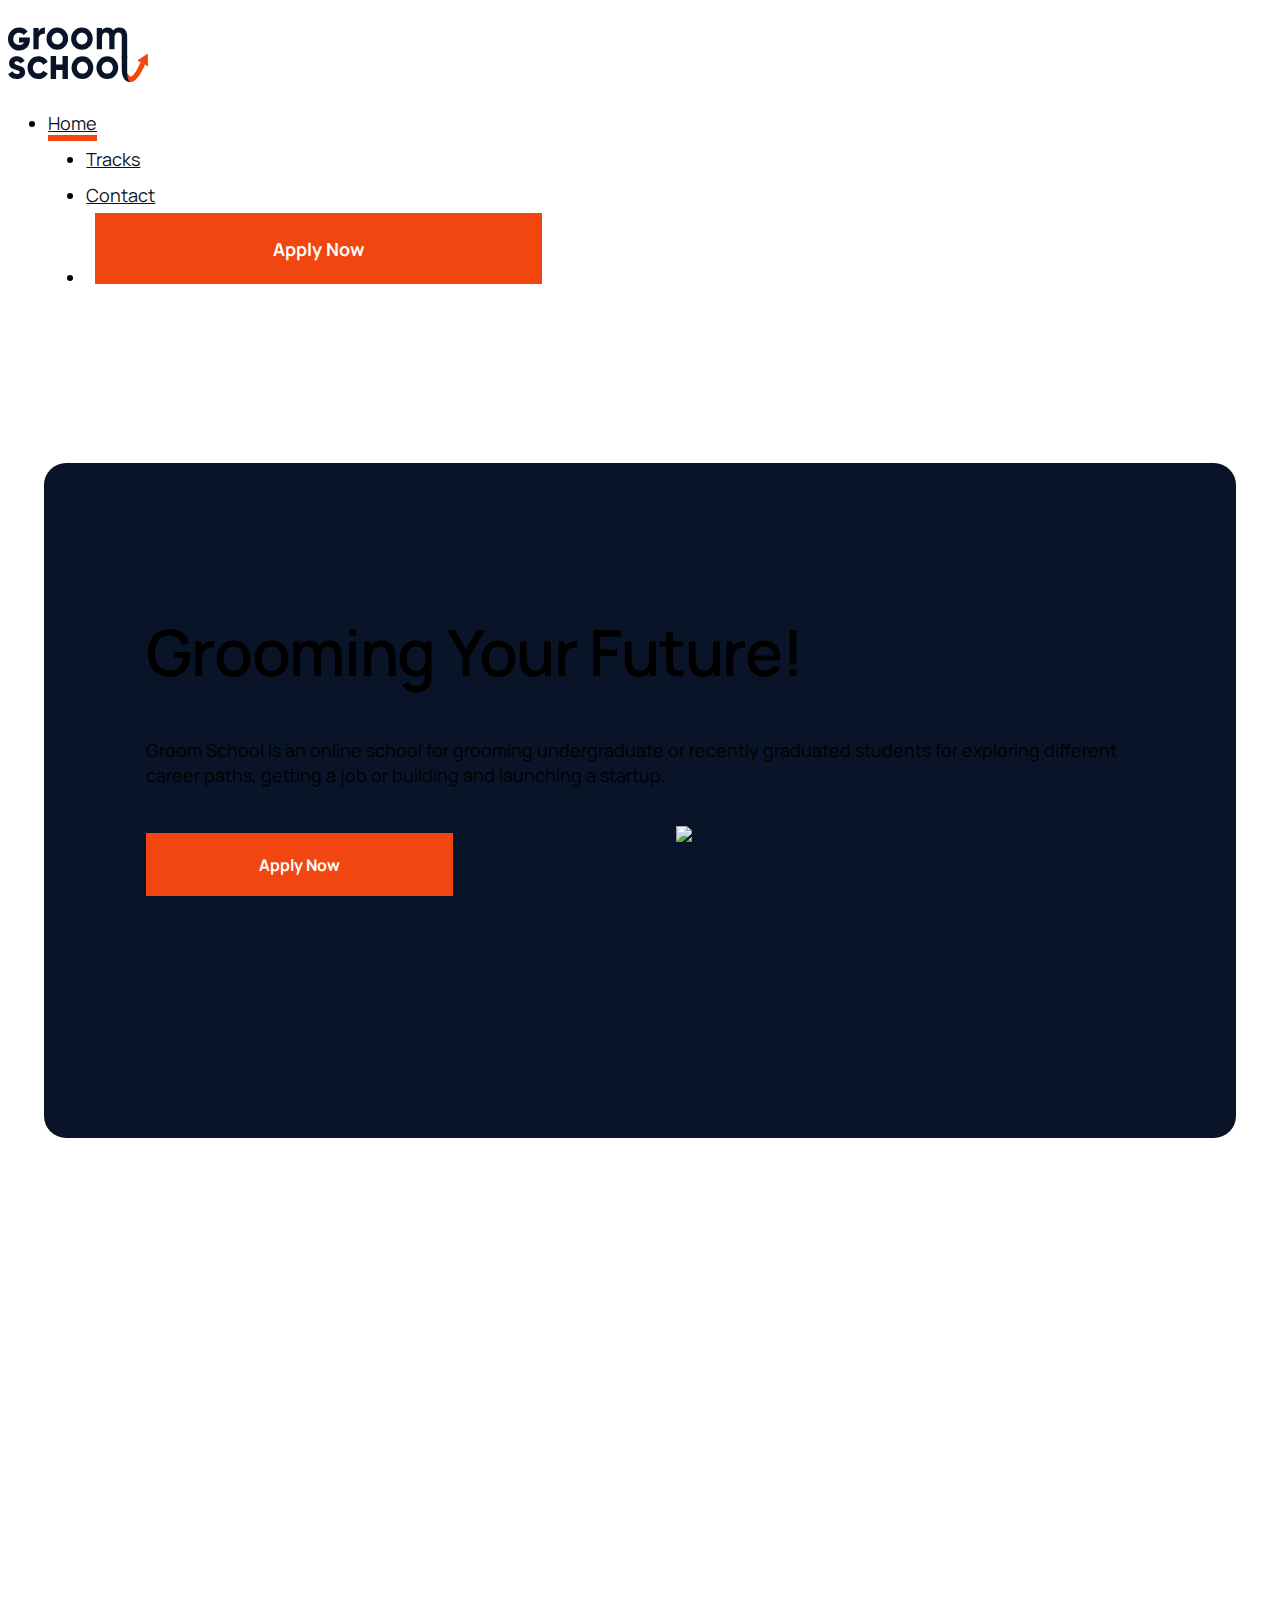
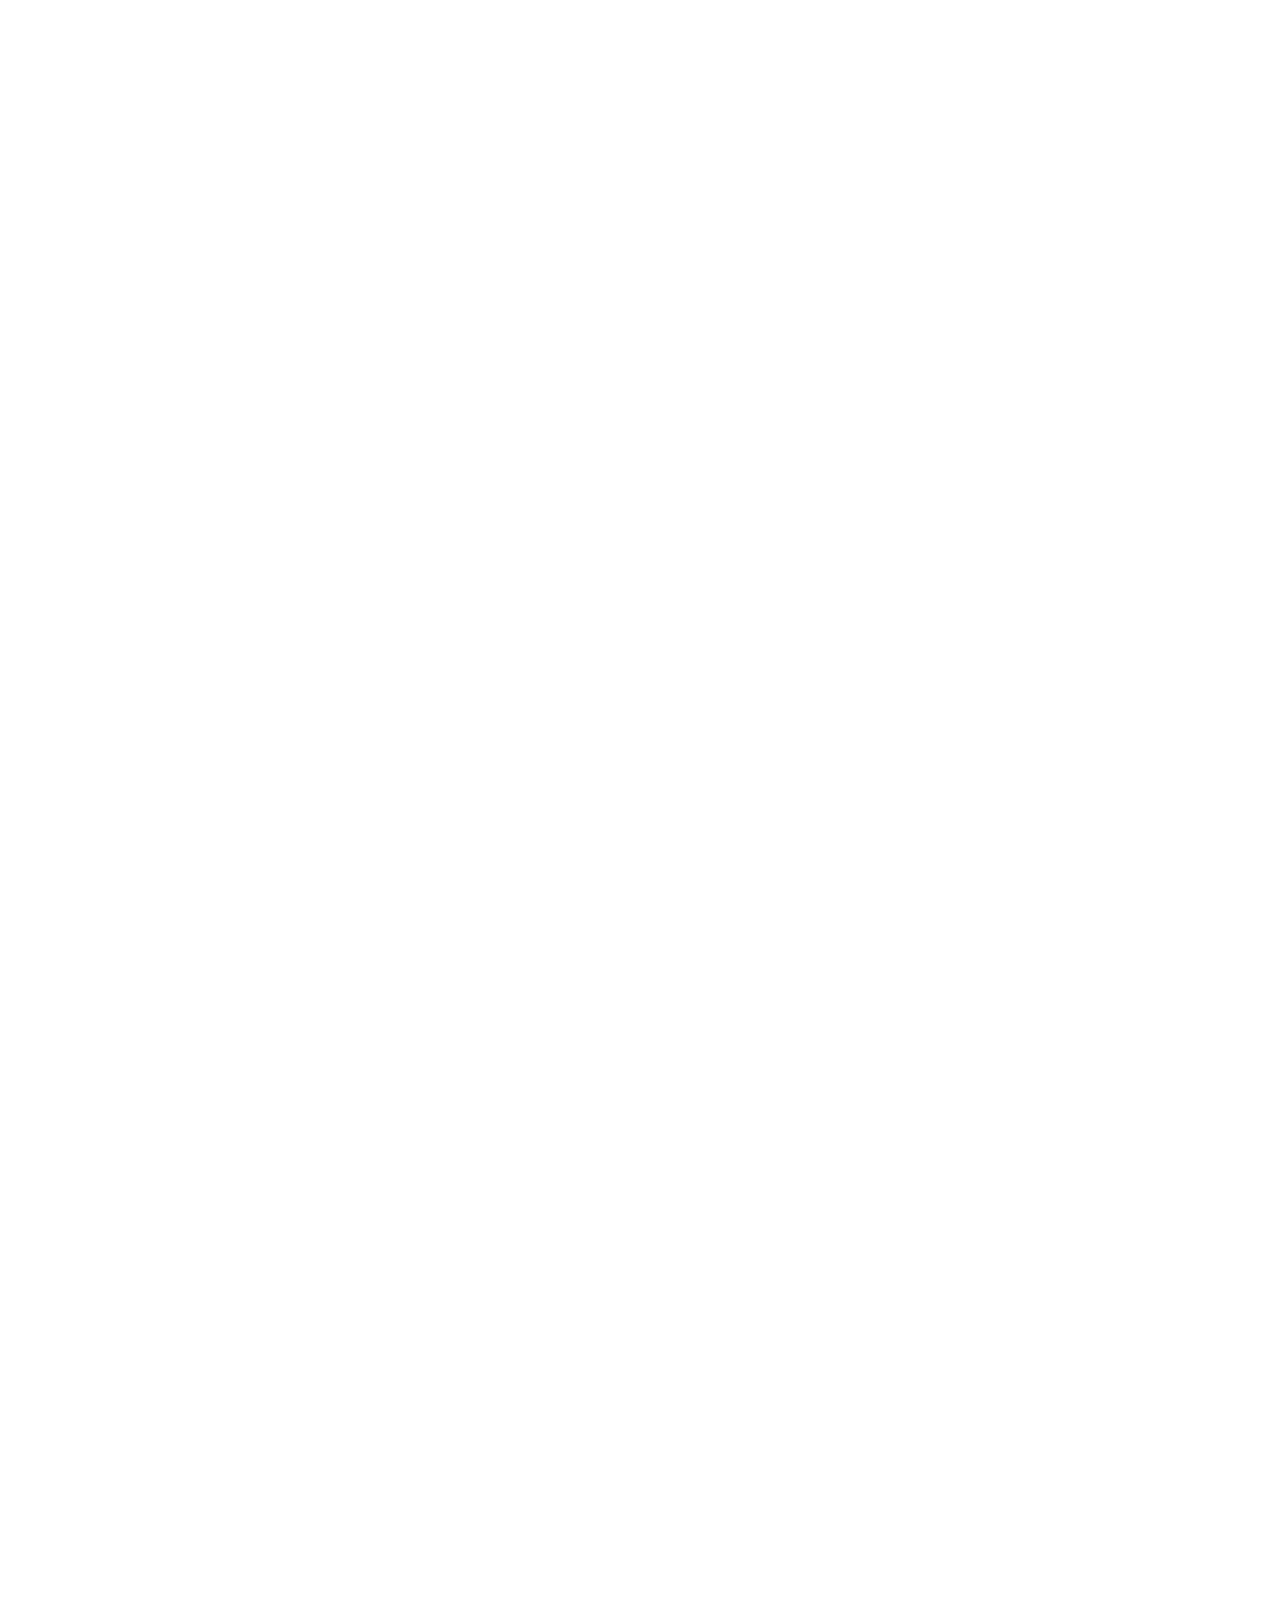
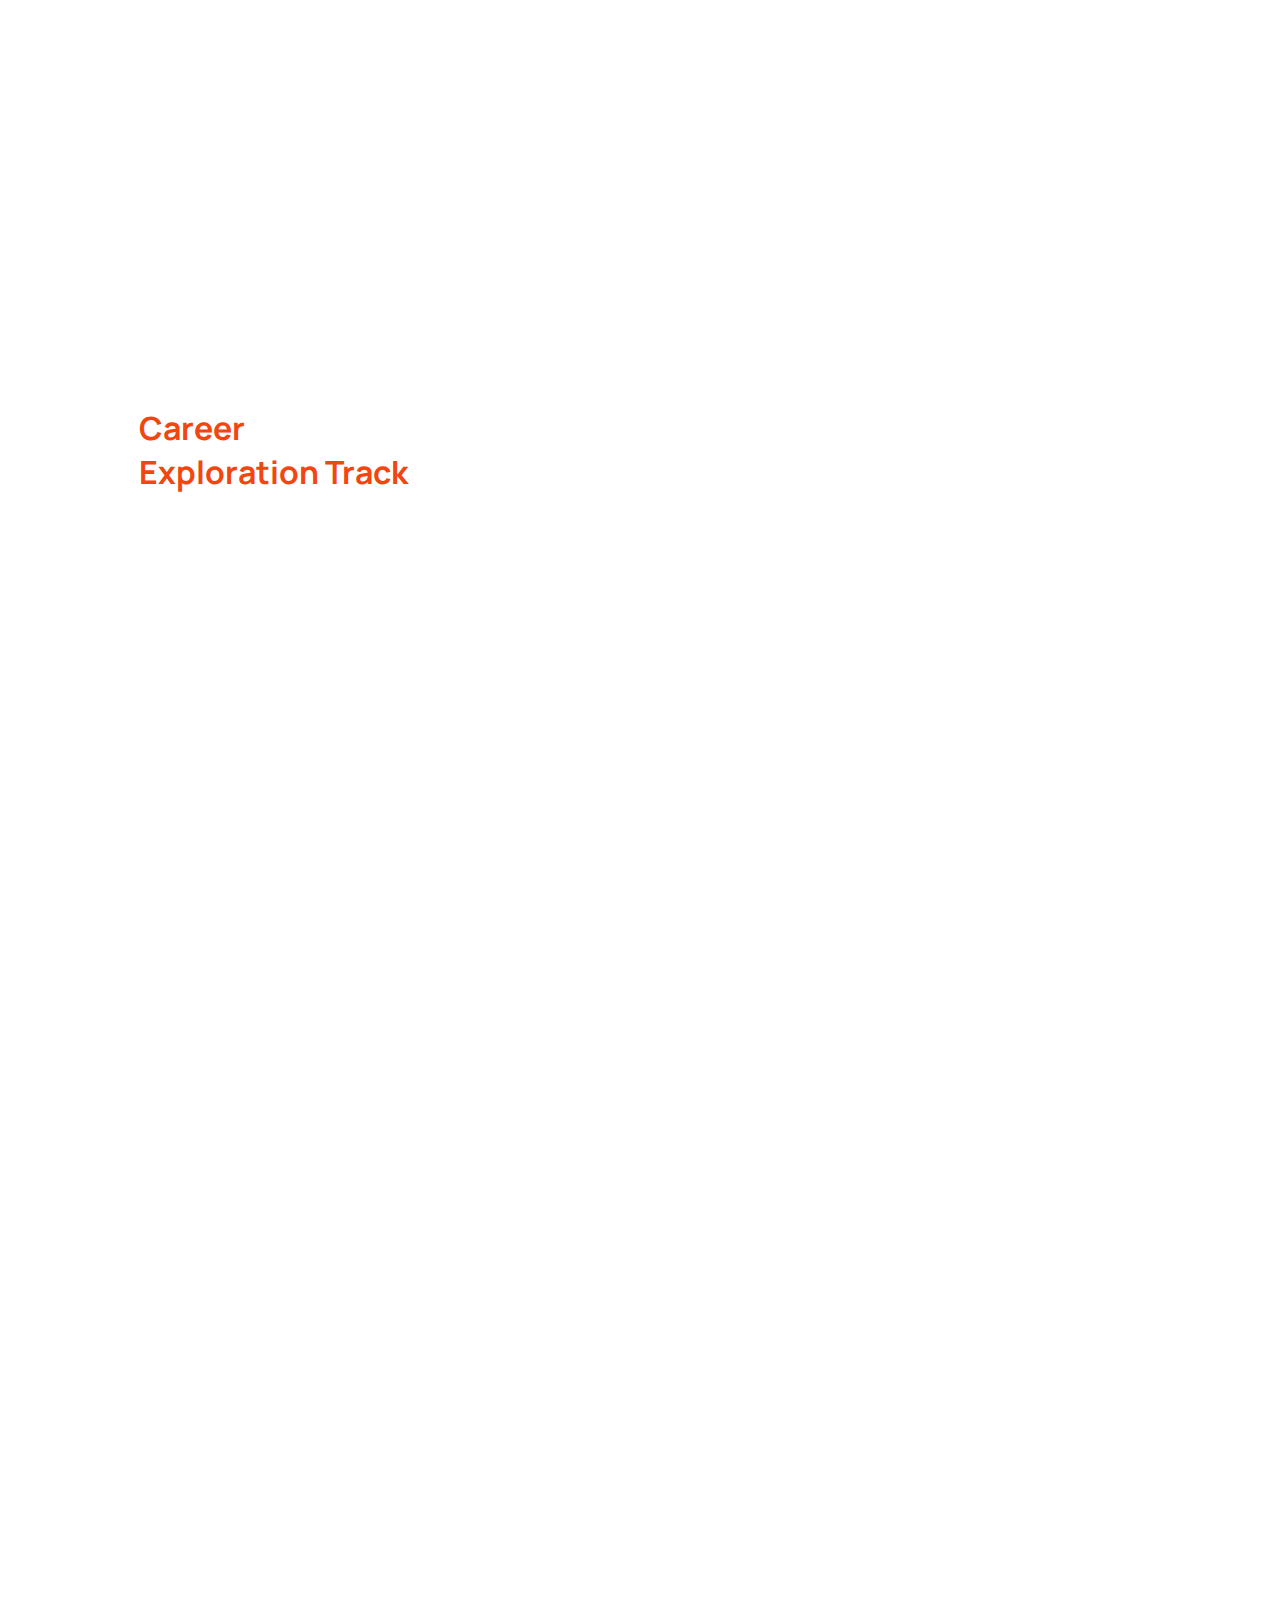
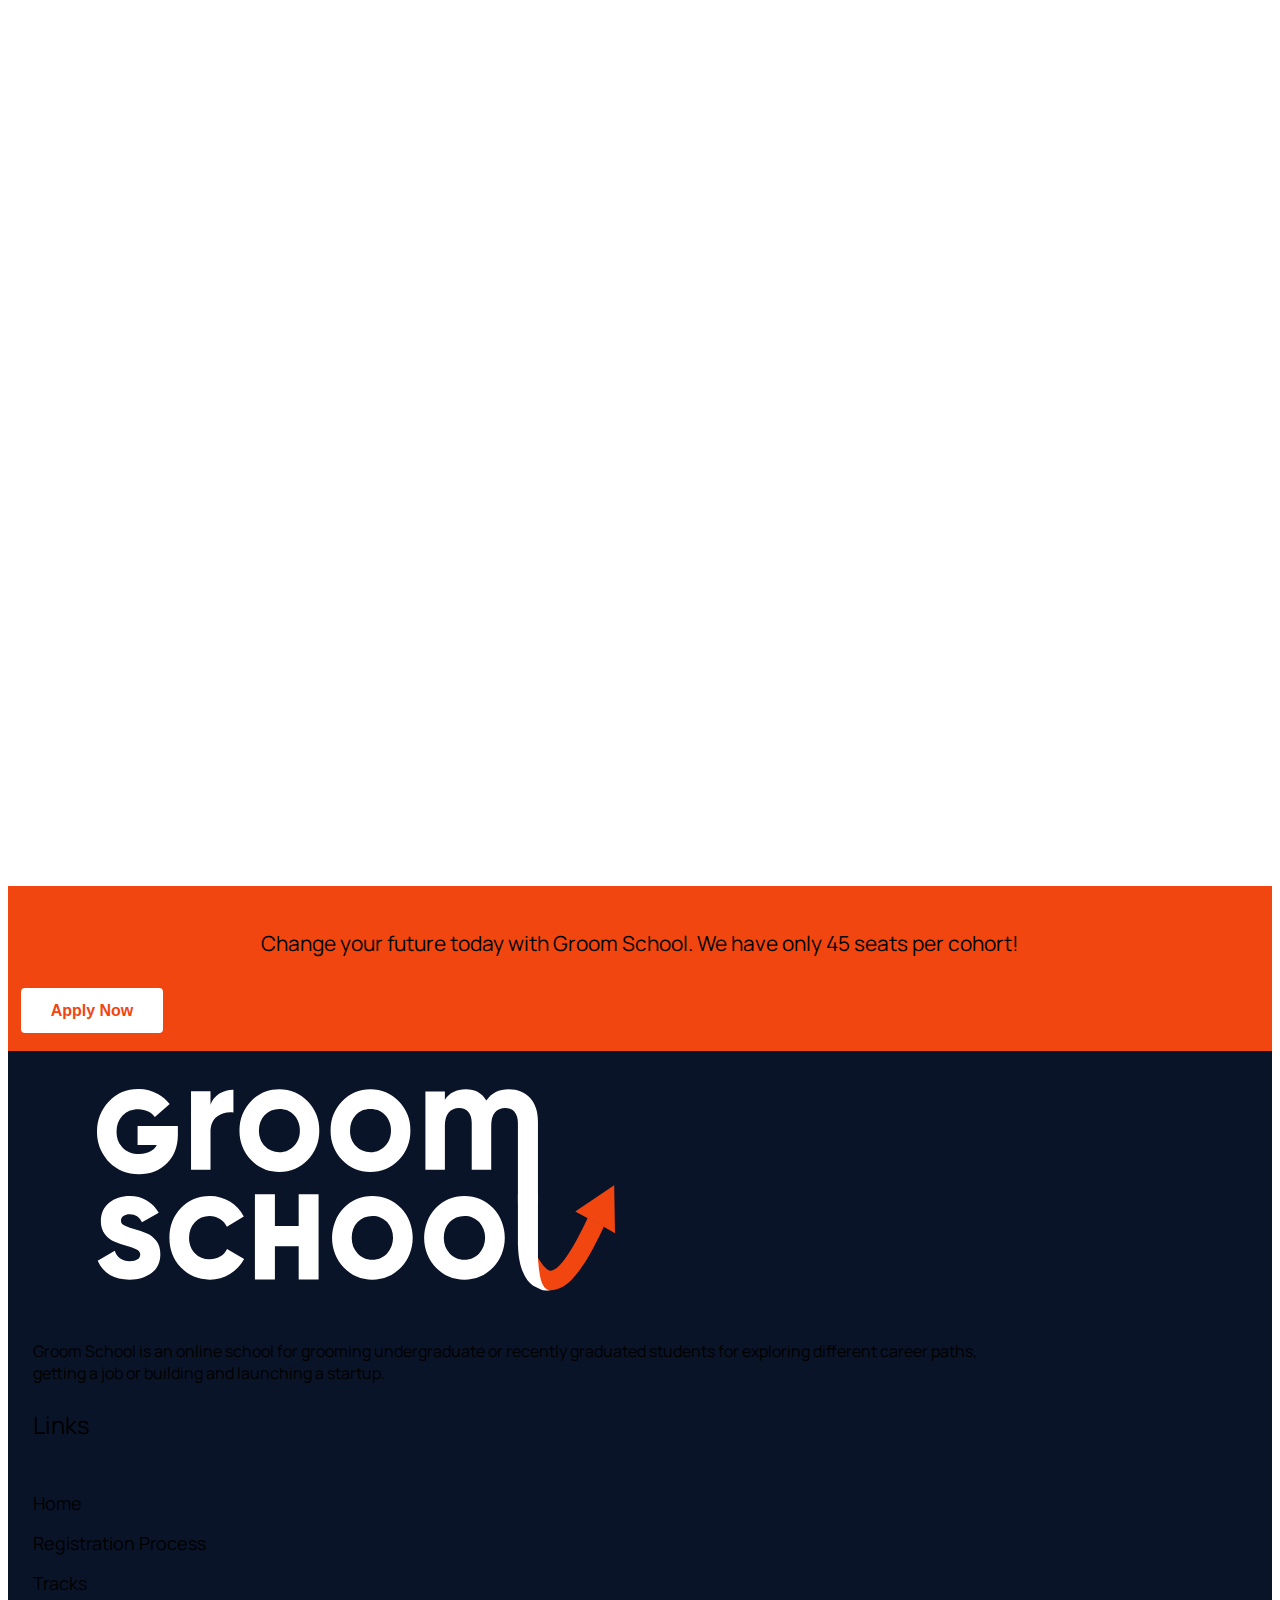
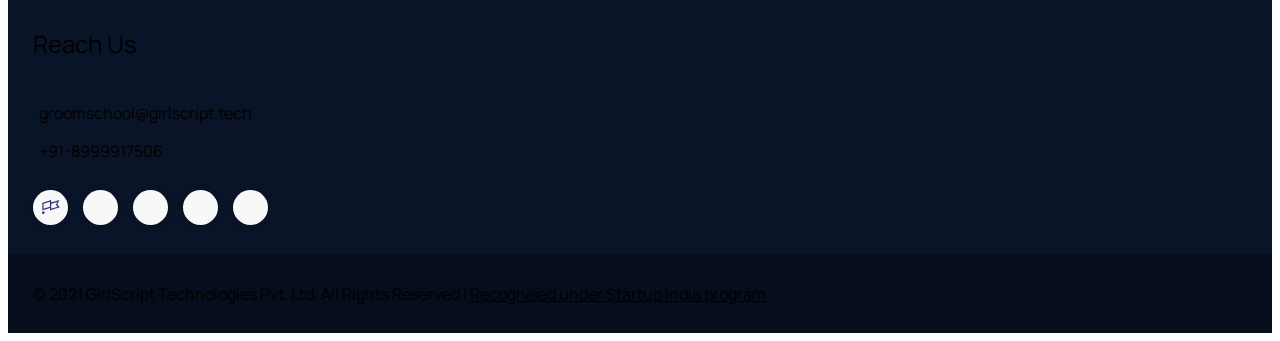
==== index.html @ 2e7bd01a "Added Thumbnail for landing page" ====
<!DOCTYPE html>
<html lang="en">
<head>
  <!-- Global site tag (gtag.js) - Google Analytics -->
<script async src="https://www.googletagmanager.com/gtag/js?id=G-9W0QG44FJK"></script>
<script>
  window.dataLayer = window.dataLayer || [];
  function gtag(){dataLayer.push(arguments);}
  gtag('js', new Date());

  gtag('config', 'G-9W0QG44FJK');
</script>
    <meta charset="UTF-8">
    <meta name="viewport" content="width=device-width, initial-scale=1.0">
    <title>Groom School | Homepage</title>
    <meta name="title" content="Groom School">
    <meta name="description" content="Online school for grooming undergraduate or recently graduated students for exploring different career paths, getting a job or building and launching a startup">
    <meta name="keywords" content="Groom School, Career Development,Career Guide,Start Up">
    <meta name="robots" content="index, follow">
    <meta http-equiv="Content-Type" content="text/html; charset=utf-8">
    <link rel="apple-touch-icon" sizes="57x57"    href="assets/favicons/apple-icon-57x57.png">
<link rel="apple-touch-icon" sizes="60x60"        href="assets/favicons/apple-icon-60x60.png">
<link rel="apple-touch-icon" sizes="72x72"        href="assets/favicons/apple-icon-72x72.png">
<link rel="apple-touch-icon" sizes="76x76"        href="assets/favicons/apple-icon-76x76.png">
<link rel="apple-touch-icon" sizes="114x114"      href="assets/favicons/apple-icon-114x114.png">
<link rel="apple-touch-icon" sizes="120x120"      href="assets/favicons/apple-icon-120x120.png">
<link rel="apple-touch-icon" sizes="144x144"      href="assets/favicons/apple-icon-144x144.png">
<link rel="apple-touch-icon" sizes="152x152"      href="assets/favicons/apple-icon-152x152.png">
<link rel="apple-touch-icon" sizes="180x180"      href="assets/favicons/apple-icon-180x180.png">
<link rel="icon" type="image/png" sizes="192x192" href="assets/favicons/android-icon-192x192.png">
<link rel="icon" type="image/png" sizes="32x32"   href="assets/favicons/favicon-32x32.png">
<link rel="icon" type="image/png" sizes="96x96"   href="assets/favicons/favicon-96x96.png">
<link rel="icon" type="image/png" sizes="16x16"   href="assets/favicons/favicon-16x16.png">

<meta property="og:image" content="assets/favicons/android-icon-192x192.png">
<meta property="og:image:type" content="image/jpeg">
<meta property="og:image:width" content="192">
<meta property="og:image:height" content="192">

    <meta name="language" content="English">
    <meta name="revisit-after" content="6 days">
    <meta name="author" content="Girlscript Technologies Pvt Ltd">
    <link href="https://cdn.jsdelivr.net/npm/bootstrap@5.0.1/dist/css/bootstrap.min.css" rel="stylesheet" integrity="sha384-+0n0xVW2eSR5OomGNYDnhzAbDsOXxcvSN1TPprVMTNDbiYZCxYbOOl7+AMvyTG2x" crossorigin="anonymous">
    <link rel='stylesheet' href='https://cdnjs.cloudflare.com/ajax/libs/font-awesome/5.15.3/css/all.min.css' integrity='sha512-iBBXm8fW90+nuLcSKlbmrPcLa0OT92xO1BIsZ+ywDWZCvqsWgccV3gFoRBv0z+8dLJgyAHIhR35VZc2oM/gI1w==' crossorigin='anonymous'/> 
    <link rel="stylesheet" href="https://cdnjs.cloudflare.com/ajax/libs/animate.css/4.1.1/animate.min.css">
    <link rel="stylesheet" href="css/styles.css">
    <link rel="stylesheet" href="css/responsive.css">
    <meta name="theme-color" content="#F24611" />
    <script src="js/wow.min.js"></script>
    <script>
    new WOW().init();
    </script>

</head>
<body>
    <header>
        <nav class="navbar fixed-top navbar-expand-lg navbar-light  navbar__custom" id="navbar__section" >
            <div class="container">
              <a class="navbar-brand" href="#">
                  <img src="assets/img/logo.svg" class="img-responsive groom_school--logo">
                </a>
              <button   id="toggle_button" class="navbar-toggler sm-only" type="button" data-bs-toggle="collapse" data-bs-target="#navbarNav" aria-controls="navbarNav" aria-expanded="false" aria-label="Toggle navigation">
                <span class="navbar-toggler-icon"></span>
              </button>
           
              <div class="collapse navbar-collapse flex-row-reverse " id="navbarNav">
                <ul class="navbar-nav ">
                  <li class="nav-item">
                    <a class="nav-link active" aria-current="page" id="home_menu_item"   onclick="menuItemClicked()" href="#">Home</a>
                  </li>
                  <li class="nav-item">
                    <a class="nav-link" href="#tracks" id="track_menu_item" onclick="menuItemClicked()">Tracks</a>
                  </li>
                  <li class="nav-item">
                    <a class="nav-link" href="#contact" id="contact_menu_item"  onclick="menuItemClicked()">Contact</a>
                  </li>

                  <li class="nav-item">
                    <a class="typeform-share button banner--button menu_button" href="https://form.typeform.com/to/cu7FIlpq?typeform-medium=embed-snippet" data-mode="popup" data-size="100" target="_blank">
                      Apply Now
                     </a>
                  </li>
                 
                </ul>
              </div>
            
            </div>
          </nav>
    </header>
    <main>
        <section id="home">
            <div class="container banner_rd">
              <img src="assets/img/bg_banner.jpg" class="sm-only bg_image_banner">
                 <div class="banner">
                      <div class="row">
                          <div class="col-md-6  col-sm-12 sm-nopadding sm-nomargin">
                              <div class="banner_content ">
                                <h1 class="text-white banner--heading"> Grooming Your Future!</h1>
                                <p class="text-white banner--description">Groom School is an online school for grooming undergraduate or recently graduated students for exploring different career paths, getting a job or building and launching a startup.</p> 
                                <a class="typeform-share button banner--button" href="https://form.typeform.com/to/cu7FIlpq?typeform-medium=embed-snippet" data-mode="popup" data-size="100" target="_blank">
                                Apply Now
                               </a>

                            </div>
                           
                          </div>
                          <div class="col col-xs-12 col-sm-12">
                              <img src="assets/img/youung_woman.svg" class="img-responsive girl_banner md-only">
                          </div>
                      </div>
                 </div>
            </div>
        </section>


        <section id="upcoming-events">
          <div class="container">
            <div class="row pb-5">
              <div class="col-md-12 col-sm-12 col-xs-12  mt-5  wow animate__fadeInUp"  data-wow-duration="1s">
                      <div class="card event-card">
                        <div class="card-body event-card--body">
                          <div class="row">
                            <div class="col-md-2 col-xs-12 col-sm-12">
                              <img style="float:left" src="https://image.freepik.com/free-vector/drop-audio-clubhouse-audio-chat-hands-with-phones_399089-379.jpg" class="img-responsive club_house_image" >
                            </div>
                            <div class="col-md-6 col-xs-12 col-sm-12">
                              <div class="event-content">
                                <p class="event-heading"> AMA Session for Student Entrepreneurs </p>
                                <p class="text-left event-description">We are hosting a FREE Ask Me Anything session on @Clubhouse for all budding student entrepreneurs.</p>
  
                              </div>
                            </div>
                            <div class="col-md-4 col-xs-12 col-sm-12 text-center">
                              <div class="event-button-group "> 
                                <a href="https://forms.gle/4Y5mbqosjTpbmBbT8" target="_blank" rel="noopener noreferrer">
                                <button class="event-join--button button banner--button"> Join Us </button> </a> 
                                <p class="event-time"> 15th June 2021 | 6 PM IST | Clubhouse</p>
                              </div>
                             
                            </div>
                          </div>
                      
                        </div>
                      </div>
              </div>
          </div>
          </div>
        </section>

        <section id="process">
            <div class="container">
                <div class="row pb-5">
                    <div class="col-md-12 col-sm-12 col-xs-12 text-center mt-5  wow animate__fadeInUp"  data-wow-duration="1s">
                             <h2 class="section--heading"> 3 Step Process to <br> Get Started </h2>
                    </div>
                </div>
                  <div class="row process_section wow animate__fadeInUp" data-wow-duration="1s">
                      <div class="col-md-4 col-sm-12 card__row">
                        <img src="assets/img/arrow_1.svg" class="img-responsive arrow1 md-only">
                       <div class="process_card text-center">
                           <div class="process_card--icon"> 
                                <img src="assets/img/registration_form.svg" class="img-responsive">
                           </div>
                           <div class="process_card--content ">
                               
                                  <h3 class="process_card--content__heading "> Registration Form </h3>
                               
                                <div class="process_card--content__description">
                                     <p class="text-center"> Fill in simple registration form with your educational details  and win a chance to secure scholarships </p>
                                </div>
                          </div>

                        </div>
                       
                       </div>
                    
                       <div class="col-md-4 col-sm-12 card__row">
                        <img src="assets/img/arrow_2.svg" class="img-responsive arrow2 md-only">
                        <div class="process_card text-center">
                            <div class="process_card--icon">
                              <img src="assets/img/choose_track.svg" class="img-responsive">
                            </div>
                            <div class="process_card--content ">
                             
                                 <h3 class="process_card--content__heading ">Choose Track </h3>
                                 <div class="process_card--content__description">
                                      <p class="text-center"> Choose a track from 4 different   tracks according to  your future goal  and eligibility </p>
                                 </div>
                           </div>
 
                         </div>
                        </div>
                        <div class="col-md-4 col-sm-12 card__row">
                          <div class="process_card text-center">
                              <div class="process_card--icon">
                                <img src="assets/img/skill_test.svg" class="img-responsive">
                              </div>
                              <div class="process_card--content ">
                                    <h3  class="process_card--content__heading "> Skill Test </h3>
                                   <div class="process_card--content__description">
                                        <p class="text-center"> Set of tasks and test that needs to be submitted under 24 hours to secure your admission at Groom School </p>
                                   </div>
                             </div>
   
                           </div>
                          </div>
    
                  </div>
            </div>
           
        </section>


        <section id="tracks">
            <div class="container">
                <div class="row ">
                    <div class="col-md-12 col-sm-12 col-xs-12 text-center mt-5 wow animate__fadeInUp" data-wow-duration="1s">
                             <h2 class="section--heading"> Tracks </h2>
                    </div>

                    <div class="row md-only">
                      <div class="col-md-12 col-sm-12 col-xs-12 track_section wow animate__fadeInUp" data-wow-duration="1s">
                        <ul class="track_nav">
                          <li id="career_exploration_item" class="track-item active"  onclick="changeTrack('career_exploration')">Career Exploration</li>
                          <li id="career_development_item" class="track-item"  onclick="changeTrack('career_development')">Career Development</li>
                          <li id="build_track_item" class="track-item"  onclick="changeTrack('build_track')">Builder Track</li>
                          <li id="launch_track_item" class="track-item"  onclick="changeTrack('launch_track')">Launch Track</li>
                       </ul>
                      </div>
                    </div>

                    <div class="row">
                      <div class="track_container">

                        <div id="career_exploration" class="track_tab ">
                          <h1 class="accordion__heading">Career <br> Exploration Track</h1> 
                           <div class="row ">
                
                             <div class="col-md-7 col-sm-12 order-2">
                              <div class="accordion_section wow animate__fadeIn " data-wow-duration="1s">
                              
                                <div class="accordion accordion-flush" id="accordionFlushExample">

                                  <div class="accordion-item">
                                    <h2 class="accordion-header" id="flush-headingTwo">
                                      <button class="accordion-button button_accordion collapsed" type="button" data-bs-toggle="collapse" data-bs-target="#ce-q1" aria-expanded="false" aria-controls="question1">
                                        <i class="fas fa-caret-right faq-caret"></i>  <span class="question_text">    Who is eligible to apply ? </span>
                                      </button>
                                    </h2>
                                    <div id="ce-q1" class="accordion-collapse collapse" aria-labelledby="flush-headingTwo" data-bs-parent="#accordionFlushExample">
                                      <div class="accordion-body">  <span class="answer_text"> First and second year undergraduate students who are looking to explore different careers and are indecisive about where to proceed further are ideal candidates for this track. </span> </div>
                                    </div>
                                  </div>

                                  <div class="accordion-item">
                                    <h2 class="accordion-header" id="flush-headingTwo">
                                      <button class="accordion-button button_accordion collapsed" type="button" data-bs-toggle="collapse" data-bs-target="#ce-q2" aria-expanded="false" aria-controls="question2">
                                        <i class="fas fa-caret-right faq-caret"></i>  <span class="question_text">  What is the end goal to participate ? </span>
                                      </button>
                                    </h2>
                                    <div id="ce-q2" class="accordion-collapse collapse" aria-labelledby="flush-headingTwo" data-bs-parent="#accordionFlushExample">
                                      <div class="accordion-body">  <span class="answer_text"> At the end of the program, you will learn all basic tech and non-technical skills required to proceed in your career. You would easily be able to land into an internship and volunteering roles in our community. <br> <br> Also, we will give you a skill-based certificate with complete analysis of your strengths and weaknesses which can be shown to any employer. </span> </div>
                                    </div>
                                  </div>

                                  <div class="accordion-item">
                                    <h2 class="accordion-header" id="flush-headingTwo">
                                      <button class="accordion-button button_accordion collapsed" type="button" data-bs-toggle="collapse" data-bs-target="#ce-q3" aria-expanded="false" aria-controls="flush-collapseTwo">
                                        <i class="fas fa-caret-right faq-caret"></i>  <span class="question_text">   What is the duration of the track ?</span>
                                      </button>
                                    </h2>
                                    <div id="ce-q3" class="accordion-collapse collapse" aria-labelledby="flush-headingTwo" data-bs-parent="#accordionFlushExample">
                                      <div class="accordion-body">  <span class="answer_text"> The duration of this track is 3 months. You can either choose from a morning or evening batch which will have a duration of 2 hours per day and upto 4 hours on weekends. </span> </div>
                                    </div>
                                  </div>


                                  <div class="accordion-item">
                                    <h2 class="accordion-header" id="flush-headingTwo">
                                      <button class="accordion-button button_accordion collapsed" type="button" data-bs-toggle="collapse" data-bs-target="#ce-q7" aria-expanded="false" aria-controls="flush-collapseTwo">
                                        <i class="fas fa-caret-right faq-caret"></i>  <span class="question_text">  What will I learn ?</span>
                                      </button>
                                    </h2>
                                    <div id="ce-q7" class="accordion-collapse collapse" aria-labelledby="flush-headingTwo" data-bs-parent="#accordionFlushExample">
                                      <div class="accordion-body accordion-body_pl-03">  <span class="answer_text"> 

                                        <div class="row what_will_i_learn--section">
                                          <div class="col-md-6 col-sm-12">
                                              <p><span class="fw-bold">Week 1-2:</span> Graphic Designing</p>
                                              <p><span class="fw-bold">Week 3-5:</span> Basics of Web Development  </p>
                                              <p><span class="fw-bold">Week 6:</span> Basics of Digital Marketing & SEO</p>
                                              <p><span class="fw-bold">Week 7-8:</span> Basics of Mobile Development</p>
                                            
                                          </div>
                                          <div class="col-md-6 col-sm-12">
                                            <p><span class="fw-bold">Week 9-11:</span> Python Basics</p>
                                            <p><span class="fw-bold">Week 12:</span> WordPress Development </p>
                                            <p><span class="fw-bold">Weekend: </span>English & Personality Development,
                                               Social Media & Profile Building,Guest Lectures & AMAs, Projects, Tasks & Evaluation
                                            </p>
                                         
                                          </div>
                                        </div>
                                      </span> </div>
                                    </div>
                                  </div>

                                  <div class="accordion-item">
                                    <h2 class="accordion-header" id="flush-headingTwo">
                                      <button class="accordion-button button_accordion collapsed" type="button" data-bs-toggle="collapse" data-bs-target="#ce-q4" aria-expanded="false" aria-controls="flush-collapseTwo">
                                        <i class="fas fa-caret-right faq-caret"></i>  <span class="question_text">  What will happen after I graduate from the program ?</span>
                                      </button>
                                    </h2>
                                    <div id="ce-q4" class="accordion-collapse collapse" aria-labelledby="flush-headingTwo" data-bs-parent="#accordionFlushExample">
                                      <div class="accordion-body">  <span class="answer_text"> You get added to our Alumni pool where we will notify you about different programs, opportunities and we will track your progress throughout. You will also get a skill based graduation certificate that can be used to apply as an intern at any company. </span> </div>
                                    </div>
                                  </div>

                                  <div class="accordion-item">
                                    <h2 class="accordion-header" id="flush-headingTwo">
                                      <button class="accordion-button button_accordion collapsed" type="button" data-bs-toggle="collapse" data-bs-target="#ce-q5" aria-expanded="false" aria-controls="flush-collapseTwo">
                                        <i class="fas fa-caret-right faq-caret"></i>  <span class="question_text">  What is the program fee ?</span>
                                      </button>
                                    </h2>
                                    <div id="ce-q5" class="accordion-collapse collapse" aria-labelledby="flush-headingTwo" data-bs-parent="#accordionFlushExample">
                                      <div class="accordion-body">  <span class="answer_text"> The program fee is 15,000 INR per individual. We will take only 45 individual per batch depending on the task performance. </span> </div>
                                    </div>
                                  </div>

                                  <div class="accordion-item">
                                    <h2 class="accordion-header" id="flush-headingTwo">
                                      <button class="accordion-button button_accordion collapsed" type="button" data-bs-toggle="collapse" data-bs-target="#ce-q6" aria-expanded="false" aria-controls="flush-collapseTwo">
                                        <i class="fas fa-caret-right faq-caret"></i>  <span class="question_text">  What are the additional perks ?</span>
                                      </button>
                                    </h2>
                                    <div id="ce-q6" class="accordion-collapse collapse" aria-labelledby="flush-headingTwo" data-bs-parent="#accordionFlushExample">
                                      <div class="accordion-body">  <span class="answer_text"> As our non profit always requires mentors, program managers and a lot of other people, we will consider all of you as our first preference to work with us for different roles. Apart from that, you will get lifetime access of all course material, membership of Alumni network and one on one interaction with industry experts every weekend. </span> </div>
                                    </div>
                                  </div>


                                </div>
                                
                              </div>
                             </div>
                            
                             <div class="col-md-4  col-sm-12 order-1 order-md-2 wow animate__fadeIn"  data-wow-duration="1s">      
                              <img class="career_img   pt-md-5 img-responsive" src="assets/img/illustrations/Career Exploartion track.svg" alt="Career Exploration" >
                            </div>

                           </div>
                        </div>

                        <div id="career_development" class="track_tab">
                          <h1 class="accordion__heading">Career <br> Development Track</h1> 
                          <div class="row ">
                
                            <div class="col-md-7 col-sm-12 order-2">
                             <div class="accordion_section wow animate__fadeIn " data-wow-duration="1s">
                           
                               <div class="accordion accordion-flush" id="accordionFlushExample2">

                                 <div class="accordion-item">
                                   <h2 class="accordion-header" id="flush-headingTwo">
                                     <button class="accordion-button button_accordion collapsed" type="button" data-bs-toggle="collapse" data-bs-target="#cd-q1" aria-expanded="false" aria-controls="question1">
                                       <i class="fas fa-caret-right faq-caret"></i>  <span class="question_text">    Who is eligible to apply ?</span>
                                     </button>
                                   </h2>
                                   <div id="cd-q1" class="accordion-collapse collapse" aria-labelledby="flush-headingTwo" data-bs-parent="#accordionFlushExample2">
                                     <div class="accordion-body">  <span class="answer_text"> All final year students with 3 year undergraduate program and all pre-final and year students with 4 year undergraduate program who are looking for a job above 5 lakh INR are eligible to apply. Also, recent graduates from last year [2020] can apply too. </span> </div>
                                   </div>
                                 </div>

                                 <div class="accordion-item">
                                   <h2 class="accordion-header" id="flush-headingTwo">
                                     <button class="accordion-button button_accordion collapsed" type="button" data-bs-toggle="collapse" data-bs-target="#cd-q2" aria-expanded="false" aria-controls="question2">
                                       <i class="fas fa-caret-right faq-caret"></i>  <span class="question_text">  What is the end goal to participate ?</span>
                                     </button>
                                   </h2>
                                   <div id="cd-q2" class="accordion-collapse collapse" aria-labelledby="flush-headingTwo" data-bs-parent="#accordionFlushExample2">
                                     <div class="accordion-body">  <span class="answer_text"> The end goal would be to get a job with an yearly CTC of 5 lakhs INR or above. </span> </div>
                                   </div>
                                 </div>

                                 <div class="accordion-item">
                                   <h2 class="accordion-header" id="flush-headingTwo">
                                     <button class="accordion-button button_accordion collapsed" type="button" data-bs-toggle="collapse" data-bs-target="#cd-q3" aria-expanded="false" aria-controls="flush-collapseTwo">
                                       <i class="fas fa-caret-right faq-caret"></i>  <span class="question_text">   What is the duration of the track ?</span>
                                     </button>
                                   </h2>
                                   <div id="cd-q3" class="accordion-collapse collapse" aria-labelledby="flush-headingTwo" data-bs-parent="#accordionFlushExample2">
                                     <div class="accordion-body">  <span class="answer_text"> The duration of the track is of 6 months, 2 hours on weekdays and upto 5 hours on weekends. </span> </div>
                                   </div>
                                 </div>


                                 <div class="accordion-item">
                                   <h2 class="accordion-header" id="flush-headingTwo">
                                     <button class="accordion-button button_accordion collapsed" type="button" data-bs-toggle="collapse" data-bs-target="#cd-q7" aria-expanded="false" aria-controls="flush-collapseTwo">
                                       <i class="fas fa-caret-right faq-caret"></i>  <span class="question_text">  What will I learn ?</span>
                                     </button>
                                   </h2>
                                   <div id="cd-q7" class="accordion-collapse collapse" aria-labelledby="flush-headingTwo" data-bs-parent="#accordionFlushExample2">
                                     <div class="accordion-body accordion-body_pl-03">  <span class="answer_text"> 
                                      There are 8 learning path in total for this track. Every learning path will have 45 candidates in total for each batch. You can choose any one of these 8 paths depending on your interest: <br> <br> 
                                       <div class="row what_will_i_learn--section">
                                         <div class="col-md-6 col-sm-12">
                                             <p><span class="fw-bold">Front End Development </p>
                                             <p><span class="fw-bold">Full Stack Development   </p>
                                             <p><span class="fw-bold">BackEnd Development </p>
                                             <p><span class="fw-bold">Android Development [Kotlin]</p>
                                              <p><span class="fw-bold">Mobile Development- iOS [Swift] </p>
                                               <p><span class="fw-bold">Language Tracks : Python/Java/Go Lang	 </p>
                                           
                                         </div>
                                         <div class="col-md-6 col-sm-12">
                                          
                                           <p><span class="fw-bold">Weekend: </span> English-Speaking, Reading, Writing, Listening , Social Media & Profile Building
                                            Mock Interviews- Group Discussion, Personal Interviews, Aptitude- Mathematics & Problem Solving ,Guest Lectures & AMAs
                                            Projects, Tasks & Evaluation
                                           </p>
                                        
                                         </div>
                                      
                                       </div>
                                   
                                     </span> </div>
                                   </div>
                                 </div>

                                 <div class="accordion-item">
                                   <h2 class="accordion-header" id="flush-headingTwo">
                                     <button class="accordion-button button_accordion collapsed" type="button" data-bs-toggle="collapse" data-bs-target="#cd-q4" aria-expanded="false" aria-controls="flush-collapseTwo">
                                       <i class="fas fa-caret-right faq-caret"></i>  <span class="question_text">  What will happen after I graduate from the program ?</span>
                                     </button>
                                   </h2>
                                   <div id="cd-q4" class="accordion-collapse collapse" aria-labelledby="flush-headingTwo" data-bs-parent="#accordionFlushExample2">
                                     <div class="accordion-body">  <span class="answer_text"> You will land into a job with an annual CTC of 5 lakhs INR or above</span> </div>
                                   </div>
                                 </div>

                                 <div class="accordion-item">
                                   <h2 class="accordion-header" id="flush-headingTwo">
                                     <button class="accordion-button button_accordion collapsed" type="button" data-bs-toggle="collapse" data-bs-target="#cd-q5" aria-expanded="false" aria-controls="flush-collapseTwo">
                                       <i class="fas fa-caret-right faq-caret"></i>  <span class="question_text">  What is the program fee ?</span>
                                     </button>
                                   </h2>
                                   <div id="cd-q5" class="accordion-collapse collapse" aria-labelledby="flush-headingTwo" data-bs-parent="#accordionFlushExample2">
                                     <div class="accordion-body">  <span class="answer_text"> You will be paying 5,000 INR at the time of joining the program. Once you get the job, you will be paying a lump sum of 2,95,000 INR in a time period of 3 years from your joining date. </span> </div>
                                   </div>
                                 </div>

                                 <div class="accordion-item">
                                   <h2 class="accordion-header" id="flush-headingTwo">
                                     <button class="accordion-button button_accordion collapsed" type="button" data-bs-toggle="collapse" data-bs-target="#cd-q6" aria-expanded="false" aria-controls="flush-collapseTwo">
                                       <i class="fas fa-caret-right faq-caret"></i>  <span class="question_text">  What are the additional perks ?</span>
                                     </button>
                                   </h2>
                                   <div id="cd-q6" class="accordion-collapse collapse" aria-labelledby="flush-headingTwo" data-bs-parent="#accordionFlushExample2">
                                     <div class="accordion-body">  <span class="answer_text">  You can attend upto 3 batches till you get the job and we won’t be charging you. Apart from that, you will get lifetime access to all course material, membership of Alumni network and one on one interaction with industry experts every weekend.  </span> </div>
                                   </div>
                                 </div>

                                 <div class="accordion-item">
                                  <h2 class="accordion-header" id="flush-headingTwo">
                                    <button class="accordion-button button_accordion collapsed" type="button" data-bs-toggle="collapse" data-bs-target="#cd-q8" aria-expanded="false" aria-controls="flush-collapseTwo">
                                      <i class="fas fa-caret-right faq-caret"></i>  <span class="question_text">  How much minimum package will I get ?</span>
                                    </button>
                                  </h2>
                                  <div id="cd-q8" class="accordion-collapse collapse" aria-labelledby="flush-headingTwo" data-bs-parent="#accordionFlushExample2">
                                    <div class="accordion-body">  <span class="answer_text">  The minimum package you will get will be of 5 lakhs INR or above.  </span> </div>
                                  </div>
                                </div>

                                <div class="accordion-item">
                                  <h2 class="accordion-header" id="flush-headingTwo">
                                    <button class="accordion-button button_accordion collapsed" type="button" data-bs-toggle="collapse" data-bs-target="#cd-q9" aria-expanded="false" aria-controls="flush-collapseTwo">
                                      <i class="fas fa-caret-right faq-caret"></i>  <span class="question_text">  What if I leave the job or program in between  ?</span>
                                    </button>
                                  </h2>
                                  <div id="cd-q9" class="accordion-collapse collapse" aria-labelledby="flush-headingTwo" data-bs-parent="#accordionFlushExample2">
                                    <div class="accordion-body">  <span class="answer_text">  You would be legally abided to an agreement which can be cancelled within 15 days of joining the program. If you attend 15 or more classes, you would have to fulfil the T&C mentioned.  </span> </div>
                                  </div>
                                </div>

                                <div class="accordion-item">
                                  <h2 class="accordion-header" id="flush-headingTwo">
                                    <button class="accordion-button button_accordion collapsed" type="button" data-bs-toggle="collapse" data-bs-target="#cd-q10" aria-expanded="false" aria-controls="flush-collapseTwo">
                                      <i class="fas fa-caret-right faq-caret"></i>  <span class="question_text">  What happens if I do not get a job ?</span>
                                    </button>
                                  </h2>
                                  <div id="cd-q10" class="accordion-collapse collapse" aria-labelledby="flush-headingTwo" data-bs-parent="#accordionFlushExample2">
                                    <div class="accordion-body">  <span class="answer_text">   If you don’t get a job even after trying for 3 batches and maintaining full participation, we would waive off the fee and cancel the agreement. </span> </div>
                                  </div>
                                </div>

                               </div>
                               
                             </div>
                            </div>

                            <div class="col-md-4  col-sm-12 order-1 order-md-2 wow animate__fadeIn"  data-wow-duration="1s"> 
                             <img class="career_img  img-responsive  pt-md-15" src="assets/img/illustrations/Career development track.svg" alt="Career Development" >
                           </div>

                          </div>
                       </div>

                        <div id="build_track" class="track_tab">
                          <h1 class="accordion__heading">Builder Track</h1>
                          <div class="row ">
                
                            <div class="col-md-7 col-sm-12 order-2">
                             <div class="accordion_section wow animate__fadeIn " data-wow-duration="1s">
                             
                               <div class="accordion accordion-flush" id="accordionFlushExample3">

                                 <div class="accordion-item">
                                   <h2 class="accordion-header" id="flush-headingTwo">
                                     <button class="accordion-button button_accordion collapsed" type="button" data-bs-toggle="collapse" data-bs-target="#bl-q1" aria-expanded="false" aria-controls="question1">
                                       <i class="fas fa-caret-right faq-caret"></i>  <span class="question_text">    Who is eligible to apply ?</span>
                                     </button>
                                   </h2>
                                   <div id="bl-q1" class="accordion-collapse collapse" aria-labelledby="flush-headingTwo" data-bs-parent="#accordionFlushExample3">
                                     <div class="accordion-body">  <span class="answer_text"> Any individual or team [2-5 people] without any startup idea but interested in being an entrepreneur can apply. All the students should have proof of enrollment in an undergraduate program.  </span> </div>
                                   </div>
                                 </div>

                                 <div class="accordion-item">
                                   <h2 class="accordion-header" id="flush-headingTwo">
                                     <button class="accordion-button button_accordion collapsed" type="button" data-bs-toggle="collapse" data-bs-target="#bl-q2" aria-expanded="false" aria-controls="question2">
                                       <i class="fas fa-caret-right faq-caret"></i>  <span class="question_text">  What is the end goal to participate ?</span>
                                     </button>
                                   </h2>
                                   <div id="bl-q2" class="accordion-collapse collapse" aria-labelledby="flush-headingTwo" data-bs-parent="#accordionFlushExample3">
                                     <div class="accordion-body">  <span class="answer_text"> The end goal would be to brainstorm an idea, build a team, get mentorship and build your startup product/service from scratch. </span> </div>
                                   </div>
                                 </div>

                                 <div class="accordion-item">
                                   <h2 class="accordion-header" id="flush-headingTwo">
                                     <button class="accordion-button button_accordion collapsed" type="button" data-bs-toggle="collapse" data-bs-target="#bl-q3" aria-expanded="false" aria-controls="flush-collapseTwo">
                                       <i class="fas fa-caret-right faq-caret"></i>  <span class="question_text">   What is the duration of the track ?</span>
                                     </button>
                                   </h2>
                                   <div id="bl-q3" class="accordion-collapse collapse" aria-labelledby="flush-headingTwo" data-bs-parent="#accordionFlushExample3">
                                     <div class="accordion-body">  <span class="answer_text"> The track duration will be 6 months.  </span> </div>
                                   </div>
                                 </div>


                                 <div class="accordion-item">
                                   <h2 class="accordion-header" id="flush-headingTwo">
                                     <button class="accordion-button button_accordion collapsed" type="button" data-bs-toggle="collapse" data-bs-target="#bl-q7" aria-expanded="false" aria-controls="flush-collapseTwo">
                                       <i class="fas fa-caret-right faq-caret"></i>  <span class="question_text">  What will I learn ?</span>
                                     </button>
                                   </h2>
                                   <div id="bl-q7" class="accordion-collapse collapse" aria-labelledby="flush-headingTwo" data-bs-parent="#accordionFlushExample3">
                                     <div class="accordion-body accordion-body_pl-03">  <span class="answer_text"> 
                                      The tentative weekly agenda is mentioned below: <br>  <br>
                                       <div class="row what_will_i_learn--section">
                                         <div class="col-md-7 col-sm-12">
                                             <p><span class="fw-bold">Week 1:</span> Introduction + Community Bonding </p>
                                             <p><span class="fw-bold">Week 2:</span> Finding the area of interest    </p>
                                             <p><span class="fw-bold">Week 3:</span> Team Dating </p>
                                             <p><span class="fw-bold">Week 4:</span> Idea Brainstorming </p>
                                             <p><span class="fw-bold">Week 5:</span> Final Idea and Team Pitches </p>
                                             <p><span class="fw-bold">Week 6:</span> Mentor Dating  </p>
                                             <p><span class="fw-bold">Week 7:</span> Timeline and Requirement Checklist </p>
                                             <p><span class="fw-bold">Week 8-9:</span> Designing  </p>
                                          <p><span class="fw-bold">Week 10-11:</span> Prototyping   </p>
                                             
                                          
                                          </div>

                                             <div class="col-md-5 col-sm-12">
                                          
                                              <p><span class="fw-bold">Week 12-13:</span> Business Model  </p>
                                              <p><span class="fw-bold">Week 14-15:</span> Legal Advisory   </p>
                                              <p><span class="fw-bold">Week 16-17:</span> Development    </p>
                                              <p><span class="fw-bold">Week 18-19:</span> Development    </p>
                                              <p><span class="fw-bold">Week 20-21:</span> First Evaluation   </p>
                                              <p><span class="fw-bold">Week 22: </span> Marketing Deck + Understanding Investments   </p>
                                              <p><span class="fw-bold">Week 23: </span> Pivoting + Elevator Pitches  </p>
                                              <p><span class="fw-bold">Week 24: </span> Final Showcase  </p>
                                           
                                         </div>
                                        
                                       </div>
                                     </span> </div>
                                   </div>
                                 </div>

                                 <div class="accordion-item">
                                   <h2 class="accordion-header" id="flush-headingTwo">
                                     <button class="accordion-button button_accordion collapsed" type="button" data-bs-toggle="collapse" data-bs-target="#bl-q4" aria-expanded="false" aria-controls="flush-collapseTwo">
                                       <i class="fas fa-caret-right faq-caret"></i>  <span class="question_text">  What will happen after I graduate from the program ?</span>
                                     </button>
                                   </h2>
                                   <div id="bl-q4" class="accordion-collapse collapse" aria-labelledby="flush-headingTwo" data-bs-parent="#accordionFlushExample3">
                                     <div class="accordion-body">  <span class="answer_text"> You will have your own working startup, a network of other student entrepreneurs and access to different opportunities, sessions and office hours.  </span> </div>
                                   </div>
                                 </div>

                                 <div class="accordion-item">
                                   <h2 class="accordion-header" id="flush-headingTwo">
                                     <button class="accordion-button button_accordion collapsed" type="button" data-bs-toggle="collapse" data-bs-target="#bl-q5" aria-expanded="false" aria-controls="flush-collapseTwo">
                                       <i class="fas fa-caret-right faq-caret"></i>  <span class="question_text">  What is the program fee ?</span>
                                     </button>
                                   </h2>
                                   <div id="bl-q5" class="accordion-collapse collapse" aria-labelledby="flush-headingTwo" data-bs-parent="#accordionFlushExample3">
                                     <div class="accordion-body">  <span class="answer_text">The program fee is 25,000 INR if participating as an individual and 30,000 INR if participating with a team of 2-5 people. We might take 1-5% equity in your company as we are providing the idea for building the company and a fee from investment received. </span> </div>
                                   </div>
                                 </div>

                           


                               </div>
                               
                             </div>
                            </div>

                            <div class="col-md-4  col-sm-12 order-1 order-md-2 wow animate__fadeIn"  data-wow-duration="1s"> 
                             <img class="career_img  img-responsive  pt-md-5" src="assets/img/illustrations/Build track.svg" alt="Build Track" >
                           </div>

                          </div>
                        </div>

                       <div id="launch_track" class="track_tab">
                        <h1 class="accordion__heading">Launch Track</h1>
                        <div class="row ">
                
                          <div class="col-md-7 col-sm-12 order-2">
                           <div class="accordion_section wow animate__fadeIn " data-wow-duration="1s">
                          
                             <div class="accordion accordion-flush" id="accordionFlushExample4">

                               <div class="accordion-item">
                                 <h2 class="accordion-header" id="flush-headingTwo">
                                   <button class="accordion-button button_accordion collapsed" type="button" data-bs-toggle="collapse" data-bs-target="#lt-q1" aria-expanded="false" aria-controls="question1">
                                     <i class="fas fa-caret-right faq-caret"></i>  <span class="question_text">    Who is eligible to apply ?</span>
                                   </button>
                                 </h2>
                                 <div id="lt-q1" class="accordion-collapse collapse" aria-labelledby="flush-headingTwo" data-bs-parent="#accordionFlushExample4">
                                   <div class="accordion-body">  <span class="answer_text"> Any individual or team [2-5 people] with a startup idea can apply. All the students should have proof of enrollment in an undergraduate program. </span> </div>
                                 </div>
                               </div>

                               <div class="accordion-item">
                                 <h2 class="accordion-header" id="flush-headingTwo">
                                   <button class="accordion-button button_accordion collapsed" type="button" data-bs-toggle="collapse" data-bs-target="#lt-q2" aria-expanded="false" aria-controls="question2">
                                     <i class="fas fa-caret-right faq-caret"></i>  <span class="question_text">  What is the end goal to participate ?</span>
                                   </button>
                                 </h2>
                                 <div id="lt-q2" class="accordion-collapse collapse" aria-labelledby="flush-headingTwo" data-bs-parent="#accordionFlushExample4">
                                   <div class="accordion-body">  <span class="answer_text"> The end goal to participate in the program will be to successfully launch a startup, seek mentorship, build a solid foundation and network. Also, to get a showcasing platform for student entrepreneurs and for getting fundraising opportunities. </span> </div>
                                 </div>
                               </div>

                               <div class="accordion-item">
                                 <h2 class="accordion-header" id="flush-headingTwo">
                                   <button class="accordion-button button_accordion collapsed" type="button" data-bs-toggle="collapse" data-bs-target="#lt-q3" aria-expanded="false" aria-controls="flush-collapseTwo">
                                     <i class="fas fa-caret-right faq-caret"></i>  <span class="question_text">   What is the duration of the track ?</span>
                                   </button>
                                 </h2>
                                 <div id="lt-q3" class="accordion-collapse collapse" aria-labelledby="flush-headingTwo" data-bs-parent="#accordionFlushExample4">
                                   <div class="accordion-body">  <span class="answer_text">  The track duration will be 3 months.  </span> </div>
                                 </div>
                               </div>


                               <div class="accordion-item">
                                 <h2 class="accordion-header" id="flush-headingTwo">
                                   <button class="accordion-button button_accordion collapsed" type="button" data-bs-toggle="collapse" data-bs-target="#lt-q7" aria-expanded="false" aria-controls="flush-collapseTwo">
                                     <i class="fas fa-caret-right faq-caret"></i>  <span class="question_text">  What will I learn ?</span>
                                   </button>
                                 </h2>
                                 <div id="lt-q7" class="accordion-collapse collapse" aria-labelledby="flush-headingTwo" data-bs-parent="#accordionFlushExample4">
                                   <div class="accordion-body accordion-body_pl-03">  <span class="answer_text"> 
                                    The tentative weekly agenda is mentioned below: <br>  <br>
                                     <div class="row what_will_i_learn--section">
                                       <div class="col-md-7 col-sm-12">
                                           <p><span class="fw-bold">Week 1:</span> Introduction + Community Bonding + Team Formation</p>
                                           <p><span class="fw-bold">Week 2:</span> Research & Development  Launch Timeline + Team Role Assignment </p>
                                           <p><span class="fw-bold">Week 3 : </span> Designing </p>
                                           <p><span class="fw-bold">Week 4 : </span> Prototyping </p>
                                           <p><span class="fw-bold">Week 5 : </span> Business Model</p>
                                           <p><span class="fw-bold">Week 6 : </span> Legal Checks</p>
                                         
                                         
                                       </div>
                                       <div class="col-md-5 col-sm-12">
                                        
                                        <p><span class="fw-bold">Week 8 : </span> Development </p>
                                        <p><span class="fw-bold">Week 9 :</span> Marketing Deck + Understanding Investments</p>
                                        <p><span class="fw-bold">Week 10 :</span> Pivoting + Elevator Pitches</p>
                                        <p><span class="fw-bold">Week 11 :</span> Final Showcase </p>
                                      
                                       </div>
                                     </div>
                                   </span> </div>
                                 </div>
                               </div>

                               <div class="accordion-item">
                                 <h2 class="accordion-header" id="flush-headingTwo">
                                   <button class="accordion-button button_accordion collapsed" type="button" data-bs-toggle="collapse" data-bs-target="#lt-q4" aria-expanded="false" aria-controls="flush-collapseTwo">
                                     <i class="fas fa-caret-right faq-caret"></i>  <span class="question_text">  What will happen after I graduate from the program ?</span>
                                   </button>
                                 </h2>
                                 <div id="lt-q4" class="accordion-collapse collapse" aria-labelledby="flush-headingTwo" data-bs-parent="#accordionFlushExample4">
                                   <div class="accordion-body">  <span class="answer_text"> You will have your own working startup, a network of other student entrepreneurs and access to different opportunities, sessions and office hours.  </span> </div>
                                 </div>
                               </div>

                               <div class="accordion-item">
                                 <h2 class="accordion-header" id="flush-headingTwo">
                                   <button class="accordion-button button_accordion collapsed" type="button" data-bs-toggle="collapse" data-bs-target="#lt-q5" aria-expanded="false" aria-controls="flush-collapseTwo">
                                     <i class="fas fa-caret-right faq-caret"></i>  <span class="question_text">  What is the program fee ?</span>
                                   </button>
                                 </h2>
                                 <div id="lt-q5" class="accordion-collapse collapse" aria-labelledby="flush-headingTwo" data-bs-parent="#accordionFlushExample4">
                                   <div class="accordion-body">  <span class="answer_text"> The program fee is 10,000 INR if participating as an individual and 15,000 INR if participating with a team of 2-5 people. Later, we might charge a small amount [1-5%] if you raise any investment from us.  </span> </div>
                                 </div>
                               </div>



                             </div>
                             
                           </div>
                          </div>

                          <div class="col-md-4  col-sm-12 order-1 order-md-2 wow animate__fadeIn"  data-wow-duration="1s">  
                           <img class="career_img  img-responsive pt-md-5" src="assets/img/illustrations/Launch Track.svg" alt="Launch Track" >
                         </div>

                        </div>
                       </div>

                      </div>
                    </div>

                </div>
            </div>
        </section>

        
      <section id="call-to-action" class="ctc_section">
          <div class="container">
            <div class="row ">
              <div class="col-md-9 text-right ">
                 <p class="text-white cta_section--text"> Change your future today with Groom School. We have only 45 seats per cohort!  </p>
              </div>
              <div class="col-md-3 text-left">
                <a class="typeform-share button banner--button cta_button" href="https://form.typeform.com/to/cu7FIlpq?typeform-medium=embed-snippet" data-mode="popup" data-size="100" target="_blank">
                  Apply Now
                 </a>
              </div>
            </div>
          </div>
      </section>

    </main>
    <footer>
      <div class="footer_section">
        <div class="container">
          <div class="row">
            <div class="col-md-5 product__info">
              <div class="footer_section__logo_container">
                   <img src="assets/img/white_groom_school.svg"  class="footer_section--logo img-responsive">
              </div>
            
              <p class="text-white product__info--text">Groom School is an online school for grooming undergraduate or recently graduated students for exploring different career paths, getting a job or building and launching a startup.</p>
       

            </div>
            <div class="col-md-3 product__info">
            
              <p class="text-white footer_section--heading">Links</p>
                 <ul class="website_link">
                   <li class="text-white"> <a href="#" class="link"> Home </a> </li>
                <li class="text-white">   <a href="#process" class="link">  Registration Process</li> 
                   <li class="text-white"> <a href="#tracks" class="link"> Tracks  </a>  </li>
            
                 </ul>
            </div>
            <div class="col-md-4 product__info" id="contact">
             
            
              <p class="text-white footer_section--heading">Reach Us</p>
              <p class="text-white footer_section--text"> <a target="_blank" href="mailto:groomschool@girlscript.tech" class="link"><i class="far fa-envelope"></i> &nbsp;  groomschool@girlscript.tech</a></p>
              <p class="text-white footer_section--text"> <a href="https://api.whatsapp.com/send/?phone=918999917506&text=Hello%20Groom%20School%20Team&app_absent=0" class="link"> <i class="fab fa-whatsapp"></i> &nbsp;  +91-8999917506</a></p>
               <div class="social-icons-container">
                <a href="https://www.clubhouse.com/club/groom-school" rel="noopener noreferrer" target="_blank" class="social-link"> <img src="assets/img/clubhouse.svg" class="social-icon img-responsive" > </a>
                <a href="https://www.facebook.com/groomschools/" rel="noopener noreferrer" target="_blank" class="social-link"><i class="fab fa-facebook-f"></i> </a>
                <a href="https://twitter.com/GroomSchools" rel="noopener noreferrer" target="_blank" class="social-link"> <i class="fab fa-twitter"></i> </a>
                <a href="https://www.linkedin.com/company/groom-school/about/" rel="noopener noreferrer" target="_blank" class="social-link"> <i class="fab fa-linkedin-in"></i> </a>
                <a href="https://instagram.com/groomschools?utm_medium=copy_link" rel="noopener noreferrer" target="_blank" class="social-link"> <i class="fab fa-instagram"></i> </a>
               </div>
            </div>
          </div>
        </div>
      </div>
      <div class="footer__dark__bg">
        <div class="container">
          <div class="row  copyright__section">
            <div class="col-md-10 ">
              <p class="text-white"> © 2021 GirlScript Technologies Pvt. Ltd. All Rights Reserved |<u> <a href="GIRLSCRIPT_TECHNOLOGIES_PRIVATE_LIMITED_Recognization.pdf" target="_blank" rel="noopener noreferrer" class="link"> Recognised under Startup India program </a> </u> </p>
            </div>
          </div>
        </div>
      </div>
    
     
    </footer>
    <script src="js/main.js"></script>
  
    <script src='https://cdnjs.cloudflare.com/ajax/libs/jquery/3.6.0/jquery.min.js' integrity='sha512-894YE6QWD5I59HgZOGReFYm4dnWc1Qt5NtvYSaNcOP+u1T9qYdvdihz0PPSiiqn/+/3e7Jo4EaG7TubfWGUrMQ==' crossorigin='anonymous'></script>
    <script src="https://cdn.jsdelivr.net/npm/@popperjs/core@2.9.2/dist/umd/popper.min.js" integrity="sha384-IQsoLXl5PILFhosVNubq5LC7Qb9DXgDA9i+tQ8Zj3iwWAwPtgFTxbJ8NT4GN1R8p" crossorigin="anonymous"></script>
<script src="https://cdn.jsdelivr.net/npm/bootstrap@5.0.1/dist/js/bootstrap.min.js" integrity="sha384-Atwg2Pkwv9vp0ygtn1JAojH0nYbwNJLPhwyoVbhoPwBhjQPR5VtM2+xf0Uwh9KtT" crossorigin="anonymous"></script>
<script>

function menuItemClicked()
{
  if( navigator.userAgent.match(/Android/i)
 || navigator.userAgent.match(/webOS/i)
 || navigator.userAgent.match(/iPhone/i)
 || navigator.userAgent.match(/iPad/i)
 || navigator.userAgent.match(/iPod/i)
 || navigator.userAgent.match(/BlackBerry/i)
 ){
  document.getElementById("toggle_button").click();
}

    //  
}

$.fn.isOnScreen = function(){

var win = $(window);

var viewport = {
    top : win.scrollTop(),
    left : win.scrollLeft()
};
viewport.right = viewport.left + win.width();
viewport.bottom = viewport.top + win.height();

var bounds = this.offset();
bounds.right = bounds.left + this.outerWidth();
bounds.bottom = bounds.top + this.outerHeight();

return (!(viewport.right < bounds.left || viewport.left > bounds.right || viewport.bottom < bounds.top || viewport.top > bounds.bottom));

};


$(document).ready(function(){
    $(window).scroll(function(){


        if ($('#career_exploration_item').isOnScreen()) {
            document.getElementById("track_menu_item").classList.add("active");
            document.getElementById("home_menu_item").classList.remove("active");
            document.getElementById("contact_menu_item").classList.remove("active");
        } 
        else  if ($('#contact').isOnScreen()) {
            document.getElementById("contact_menu_item").classList.add("active");
            document.getElementById("home_menu_item").classList.remove("active");
            document.getElementById("track_menu_item").classList.remove("active");
        } 

        else  if ($('#home').isOnScreen()) {
            document.getElementById("home_menu_item").classList.add("active");
            document.getElementById("contact_menu_item").classList.remove("active");
            document.getElementById("track_menu_item").classList.remove("active");
        } 
      
        
        else {
          document.getElementById("home_menu_item").classList.remove("active");
        }

        if ($('#home').isOnScreen()) {
          document.getElementById("navbar__section").classList.remove("navbar_shadow");
        } 
        else
        {
         
          document.getElementById("navbar__section").classList.add("navbar_shadow");
        }

    });
});


</script>
</body>
</html>
---- css/styles.css ----
/* 

Developed By : Girlscript Technologies Pvt Ltd
Project : Groom School


Contents 

1. Variable

var(--secondary-color)
var(--primary-color)
var(--tertiary-color)
*/



/* #################################################             1. Variable              ########################################## */

@import url('https://fonts.googleapis.com/css2?family=Manrope:wght@200;300;400;500;600;700&display=swap');

* {
    font-family: 'Manrope', sans-serif;
    
}

section {
    padding: 4vh 4vh;
}

:root {
    --primary-color: #0A1428;
    --secondary-color: #F24611;
    --secondary-color--dark: #a72e09;
    --tertiary-color : #6D6D6D;
  }
  
.primary-button{
    background-color: var(--primary-color) !important;
}
  .sm-only{
    display:none !important;
}

.social-icon {
    width: 2vh;
    color: rgb(48, 48, 130);
}

.wrap--schedule_section{
    word-break: keep-all;
}

.navbar_shadow {
    box-shadow: 0px 8px 30px -3px rgba(0, 0, 0, 0.08);
}


header .navbar__custom{
    background-color: white;
}

.link{
    text-decoration: none;
    color: inherit;
}

.arrow1{
    display: none;
}

.arrow2{
    display: none;
}

.link:hover{
    text-decoration: none;
    color: inherit;
    transition: 0.4s;
    font-weight:500;
}


.banner {
    margin-top: 10%;
    height: 75vh;
    background-color:var(--primary-color) ;
    border-radius: 22px;
}

.girl_banner{
    position: absolute;
    right: 9%;
    bottom: 5.4%;
}

.banner_content{
    padding: 8vw 5vw 5vw 8vw;
}

.banner--heading{
    font-weight: 600;
    font-size: 64px;
    line-height: 87px;
    letter-spacing: -0.02em;
}

.banner--description{
    font-weight: 400;
    font-size: 18px;
    line-height: 140%;
}

.banner--button{
    background-color:var(--secondary-color) ;
    color: white;
    border: none;
    padding: 2% 11%;
    margin-top: 3vh;
    display:inline-block;
    text-decoration:none;
     cursor:pointer;
    white-space:nowrap;
    overflow:hidden;
    text-overflow:ellipsis;
    font-weight:bold;
    -webkit-font-smoothing:antialiased;
    -moz-osx-font-smoothing:grayscale;
}

.menu_button{
    margin-top: 0vh;
    margin-left: 1vh;
    margin-right: 6vh;
    padding-left: 15%;
    padding-right: 15%;
    flex-grow: 0.1;
}


.banner--button:hover{
    background-color:white ;
    transition: 0.5s;
    font-weight: bolder;
    color: var(--secondary-color);
}



.section--heading{
    font-family: Manrope;
    font-style: normal;
    font-weight: bold;
    font-size: 38px;
    line-height: 141.9%;
    color:var(--primary-color) ;
}

.event-card {
    box-shadow:
  0 0px 2.2px rgba(0, 0, 0, 0.02),
  0 0px 5.3px rgba(0, 0, 0, 0.028),
  0 0px 10px rgba(0, 0, 0, 0.035),
  0 0px 17.9px rgba(0, 0, 0, 0.042),
  0 0px 33.4px rgba(0, 0, 0, 0.05),
  0 0px 80px rgba(0, 0, 0, 0.07)
;
border: none;
padding-left: 2%;

}

.event-card--body{
    padding: 0%;
}

.club_house_image{
    width: 100%;
}
.event-content{
    padding-top: 6%;
}
.event-heading{
    font-size: 1.5rem;
    color: var(--primary-color);
    font-weight: bold;
}

.event-button-group{
    margin-top: %;
}

.event-join--button{
    background-color: var(--primary-color);
    color: white;
   }

.event-join--button:hover{
 background-color: var(--secondary-color);
 color: white;
}
.event-time {
    font-size: 18px;
    padding-top: 3%;
}

.process_section{
    margin: 0vw 4vw;
}
.process_card{
    border: 5px solid #FFF5F2;
box-sizing: border-box;
border-radius: 12px;
padding: 3vh 3vh;
}

.process_card:hover{
    background: #FFF5F2;
    box-shadow: 0px 22px 22px -10px #a5a5a5;
    transition: 1s;
    
}


.process_card--icon{
    min-height: 15vh;
    margin:5vw 6vw 3vw;
    background: #F24611;
box-shadow: 0px 22px 22px -10px #F7AD97;
border-radius: 12px;
padding-top: 3.5vh;
}


.process_card--content__heading{
    font-weight: bold;
font-size: 1.6rem;
line-height: 33px;
text-align: center;
letter-spacing: -0.02em;
}

.process_card--content__description{
  padding-top: 4%;
    color: var(--tertiary-color);
  font-size: 1rem;
  width: 100%;
}

.arrow1{
    position: absolute;
    top: 144vh;
    left: 28vw;
}

.arrow2{
    position: absolute;
    top: 144vh;
    left: 56vw;
}


.track_section{
    margin-top: 3%;
}

ul.track_nav{
    list-style-type: none;
    margin: 0;
    padding: 0;
   
    overflow: hidden;
    display:inline;
    padding-left: 15%;
}

ul.track_nav li{
    display:inline;
}

.track-item{
font-family: Manrope;
font-style: normal;
font-weight: bold;
font-size: 24px;
line-height: 2rem;
text-align: center;
letter-spacing: -0.02em;
color: #0A1428;
opacity: 0.3;
margin-left: 8vh;
cursor: pointer;
}

.track-item:first-child{
    margin-left: 4vh; 
}


.track-item.active {
font-weight: bold;
font-size: 24px;
line-height: 33px;
text-align: center;
letter-spacing: -0.02em;
color: #0A1428;
opacity: 1;
line-height: 5vh;
border-bottom: 4px solid var(--secondary-color);

}

.track_tab{
     display: none;
}

.accordion-body_pl-03{
    padding-left: 3% !important;
}
.career_img{
    margin-top: 0vh;
    width: 30vw;
}
.track_container{
    padding: 5% 0% 5% 8% ;
}

.accordion-item {
    border: none;
}

.accordion_section{
    margin-left: 0vw;
    margin-top: 3vw;
}

.accordion__heading{
color: var(--secondary-color);
font-weight: bold;
}

@media(min-width:700px)
{
    .navbar__custom {
        padding-top: 1.5%;  
        font-size: 18px;
   
    }

    .navbar_shadow {
        box-shadow: 0px 8px 30px -3px rgba(0, 0, 0, 0.08);
    }


    .navbar-nav :not(:first-child) {
        margin-left: 3vw;
    }

    .navbar-light .navbar-nav .nav-link.active, .navbar-light .navbar-nav .show>.nav-link:before {
        border-bottom: 6px solid var(--secondary-color);
        width:40%;
        color: var(--primary-color);
       
    }

    .navbar-light .navbar-nav .nav-link, .navbar-light .navbar-nav .show>.nav-link a {
        padding: 0 !important;
        line-height: 4vh;
        color: var(--primary-color);
    }

    .pt-md-15{
        padding-top: 15vh;
    }

} 

@media(min-width:1920px)
{
    .girl_banner{
        position: absolute;
        right: 20%;
        bottom: 8%;
    }

    .process_card--icon{
        min-height: 15vh;
        margin:5vw 3vw 3vw;
        background: #F24611;
    box-shadow: 0px 22px 22px -10px #F7AD97;
    border-radius: 12px;
    }

    .arrow1{
        position: absolute;
        top: 140vh;
        left: 34.5vw;
    }
    
    .arrow2{
        position: absolute;
        top: 140vh;
        left: 54vw;
    }
}




.accordion-button{
    display: block;
}

.question_text{
    padding-left: 3%;
    font-style: normal;
font-weight: bold;
font-size: 1.2rem;
line-height: 141.9%;
color:#0A1428;
}

.answer_text {
    font-family: Manrope;
font-style: normal;
font-weight: normal;
font-size: 1.1rem;
line-height: 2rem;
color: #6D6D6D;
text-align: justify;
}

.accordion-button:not(.collapsed) {
    color: #0c63e4;
    background-color: white;
}

.accordion-body {
    padding-left: 8%;
}

.faq-caret{
    color:#0A1428;;
}

.cta_button{
    display:inline-block;
    text-decoration:none;
    background-color:white;
    color:#F14612;
    cursor:pointer;
    font-family:Helvetica,Arial,sans-serif;
    font-size:16px;
    line-height:45px;
    font-weight:bold;
    margin-top:0.8%;
    margin-left:0vw;
    text-align:center;
    height:45px;
    padding:0px 30px;
    border-radius:4px;
    max-width:60%;
    white-space:nowrap;
    overflow:hidden;
    text-overflow:ellipsis;
    font-weight:bold;
    -webkit-font-smoothing:antialiased;
    -moz-osx-font-smoothing:grayscale;
}

.cta_button:hover{
    background-color: var(--primary-color);
    color: white;
}
.footer__dark__bg{
    background-color: #070e1b;
}

.footer__dark__bg{
    padding: 1%;
    padding-left: 2%;
}

.footer_section{
    background-color: var(--primary-color);
    padding: 2%;
    padding-top: 3%;
   
}

.ctc_section{
    background-color: var(--secondary-color);
    padding: 1%;
}

.cta_section--text{
    font-size: 1.3rem;
    text-align: center;
    padding-top: 0.8%;
}

.navbar-toggler:focus,
.navbar-toggler:active,
.navbar-toggler-icon:focus {
    outline: none;
    box-shadow: none;
    color: var(--primary-color);
}

.social-icons-container{
    display: flex;
    margin-top: 1.5rem;
}

.social-link {
    width: 35px;
    height: 35px;
    background: rgb(248, 248, 248);
    display: flex;
    -webkit-box-pack: center;
    justify-content: center;
    -webkit-box-align: center;
    align-items: center;
    border-radius: 50%;
    text-decoration: none;
    color: rgb(48, 48, 130);
    margin: 4px 15px 4px 0px;
    transition: all 0.8s cubic-bezier(0.19, 1, 0.22, 1) 0s;
    box-shadow: rgb(0 0 0 / 10%) 0px 1px 7px 1px;
}


.footer_section--heading{
    font-size: 1.5rem;
    padding-bottom: 2vh;
}

.website_link{
    list-style: none;
    font-size: 18px;
    line-height: 2.5rem;
    padding-left: 0%;
}

.product__info--text{
    padding-top: 3vh;
    width: 80%;
}

.footer_section--logo{
    width: 45%;
}

.footer_section__logo_container{
    padding-left: 5vw;
}

.what_will_i_learn--section{
    font-size: 1rem !important;
     word-spacing: 1px;
}
---- css/responsive.css ----
@media(max-width:480px)
{

    * {
       overflow-x: hidden;
    }
    section {
        padding: 4vh 0vh;
    }

    .navbar-light .navbar-toggler {
        color: rgba(0,0,0,.55);
        border:none; 
    }

    .groom_school--logo{
        padding: 5%;
        width: 80%;

    }

    .sm-only{
        display:block !important;
    }

    .bg_image_banner{
        position:absolute;
        z-index: -5;
        width: 100%;
        background-repeat: no-repeat;
        background-size: cover;
        min-height:95vh;
    }
    .md-only{
        display:none !important;
    }

    .sm-nomargin{
        padding: 0%;
    }

    .girl_banner {
        display: none;
    }
    
    .banner {
        
        margin-top: 14%;
        height: 88vh;
        padding: 0%;
       
        background-color:var(--primary-color) ;
        border-radius: 0px;
        opacity: 0.92;
    }

    .banner--heading {
        font-weight: 600;
        margin-top: 24%;
        padding-left: 5%;
        font-size: 2.5rem;
        line-height: 60px;
        letter-spacing: -0.02em;
    }

    .banner--description {
        font-weight: 200;
        padding-top: 3%;
        padding-left: 5%;
        font-size: 1rem;
        text-align:left;
        line-height: 25px;
    }

    .banner_content {
          max-width: 85% !important;
    }
    .banner--button {
        background-color: var(--secondary-color);
        color: white;
        border: none;
        padding: 3% 32%;
        font-size: 1rem;
        margin-top: 5vh;
        width: 100%;
        margin-left: 2vh;
    }

    .banner_rd {
        margin: 0% !important;
        padding: 0%;
    }
    
    .card__row{
        margin: 0%;
        padding: 0%;
    }
    .process_card {
       
        margin: 3vh 3vh;
    }

    .process_card--content__heading{
        font-size: 1.3rem;
    }

    .process_card--icon {
        min-height: 15vh;
        margin: 5vw 12vw 8vw;
        background: #F24611;
        box-shadow: 0px 12px 12px -10px #f7ad97;
        border-radius: 12px;
        padding-top: 3vh;
        padding-left: 1vh;
    }

    .track_section {
        margin-top: 10%;
    }

    ul.track_nav {
        list-style-type: none;
        margin: 0;
        padding: 0;
        text-align: left;
        overflow: hidden;
        display: none;
        padding-left: 1%;
    }
    /*
    .track-item {
        font-family: Manrope;
        font-style: normal;
        font-weight: bold;
        font-size: 1.5rem;
        line-height: 4rem;
        text-align: center;
        letter-spacing: -0.02em;
        color: #0A1428;
        opacity: 0.3;
        margin-left: 8vh;
        cursor: pointer;
    }

    .track-item.active {
        font-weight: bold;
        font-size: 24px;
        line-height: 33px;
        text-align: left;
        letter-spacing: -0.02em;
        color: #0A1428;
        opacity: 1;
        line-height: 5vh;
        margin-left: 8vh;
        border-bottom: 4px solid var(--secondary-color);
    } */


    .track_container {
        padding: 5% 0% 5% 2%;
    }

    .accordion__heading{
        margin-top: 10vw;
        margin-left: 5vw;
    }
    .accordion_section {
        margin-left: 5vw;
        overflow: hidden !important;
    }
    .accordion_section:first-child {
       margin-top: 6vh;
    }

    .track_tab{
        display:block;
   }


   .banner--button{
       padding-left: 15vh;
   }

   .accordion__heading{
    overflow: hidden;
   }

   .section--heading {
    font-size: 34px;
}

.navbar-collapse {
    padding: 1vw 1vw;
}

.navbar-nav{
    text-align: center;
    font-size: 18px;
}

.nav-item {
    border-bottom: 1px solid #f9f1ef;
}

.navbar-light .navbar-nav .nav-link.active, .navbar-light .navbar-nav .show>.nav-link {
color: var(--primary-color);
font-weight: bold;
}

.copyright__section{
    padding: 2%;
    font-size: 17px;
    text-align: center;
}


.ctc_section{
padding: 3%;
}

.cta_section--text{
    font-size: 1.2rem;
}

.cta_button{
    display:inline-block;
    text-decoration:none;
    background-color:white;
    color:#F14612;
    cursor:pointer;
    font-family:Helvetica,Arial,sans-serif;
    font-size:16px;
    line-height:45px;
    font-weight:bold;
    margin-top:2vw;
    margin-left:18vw;
    text-align:center;
    height:45px;
    padding:0px 30px;
    border-radius:4px;
    max-width:60%;
    white-space:nowrap;
    overflow:hidden;
    text-overflow:ellipsis;
    font-weight:bold;
    -webkit-font-smoothing:antialiased;
    -moz-osx-font-smoothing:grayscale;
}


.footer_section--heading{
    font-size: 1.5rem;
    padding-top: 3vh;
}


.product__info--text{
    padding-top: 3vh;
    width: 100%;
}

.social-icons-container{
    padding-bottom: 3vh;
}

.footer_section--logo{
    width: 65%;
}

.footer_section__logo_container{
    margin-left: 0vw;
    margin-top: 5vh;
}

.question_text{
    font-size: 1rem;
}

.accordion-button {
    padding-left: 0.5rem;
}

.clearspace_smarphone{
    padding: 0% !important;
    margin: 0% !important;
}

.career_img{
    margin-top: 5vh;
    width: 100vw;
}

.what_will_i_learn--section{
    font-size: 0.8rem;
}

.answer_text {
    font-size: 1rem;
} 

.navbar-light .navbar-nav .nav-link.active, .navbar-light .navbar-nav .show>.nav-link {
    color: rgba(0,0,0,.55); 
     font-weight: normal; 
    }
.menu_button{
    margin-left: 0vh;
}

}

/* @media only screen and (min-device-width : 320px) and (max-device-width : 680px) {
    .md-only{
        display:none !important;
    }

    .banner--heading {
        font-weight: 600;
        font-size: 30px;
        line-height: 87px;
        letter-spacing: -0.02em;
    }

    .banner--description {
        font-weight: 400;
        font-size: 16px;
        line-height: 140%;
    }

    .sm-nomargin{
        padding: 0%;
    }


    .banner_rd {
        margin: 0% !important;
        padding: 0%;
    }



    #home {
        padding: 2vh 0vh;
    }

    .banner {
        margin-top: 10%;
        height: 80vh;
        background-color: var(--primary-color);
        border-radius:0px;
    }

    .banner_content {
        padding: 4vw 5vw 5vw 8vw;
    }

} */

@media screen and (min-height:750px) 
{
    .girl_banner{
        position: absolute;
        right: 13%;
        bottom: 2vw;
        width: 50vh;
    }
}

@media screen and (min-height:800px) 
{
    .girl_banner{
        position: absolute;
        right: 12%;
        bottom: 4.5vw;
        width: 50vh;
    }
}

@media screen and (min-width:1366px)  and (max-width:1400px)
{
    .girl_banner{
        position: absolute;
        right: 15%;
        bottom: 0vw;
        width: 56vh;
    }


.banner {
    margin-top: 10%;
    height: 79vh;
    background-color:var(--primary-color) ;
    border-radius: 22px;
}

.banner_content{
    padding: 4vw 5vw 5vw 8vw;
}

.banner--heading{
    font-weight: 600;
    font-size: 55px;
    line-height: 70px;
    letter-spacing: 0.1rem;
}

.banner--description{
    padding-top: 2%;
}

.arrow1{
    position: absolute;
    top: 158vh;
    left: 30vw;
}

.arrow2{
    position: absolute;
    top: 158vh;
    left: 54vw;
}
}

@media screen and (min-width:1400px)  and (max-width:1800px)
{
    .girl_banner{
        position: absolute;
        right: 10%;
        bottom: 3vw;
        width: 54vh;
    }
}


@media screen and (min-width:1520px)  and (min-height:760px)
{
    .girl_banner{
        position: absolute;
        right: 10%;
        bottom: 2vw;
        width: 54vh;
    }
}


@media screen and (min-width:1800px)  
{
    .girl_banner{
        position: absolute;
        right: 20%;
        bottom: 4.2vw;
        width: 50vh;
    }
}
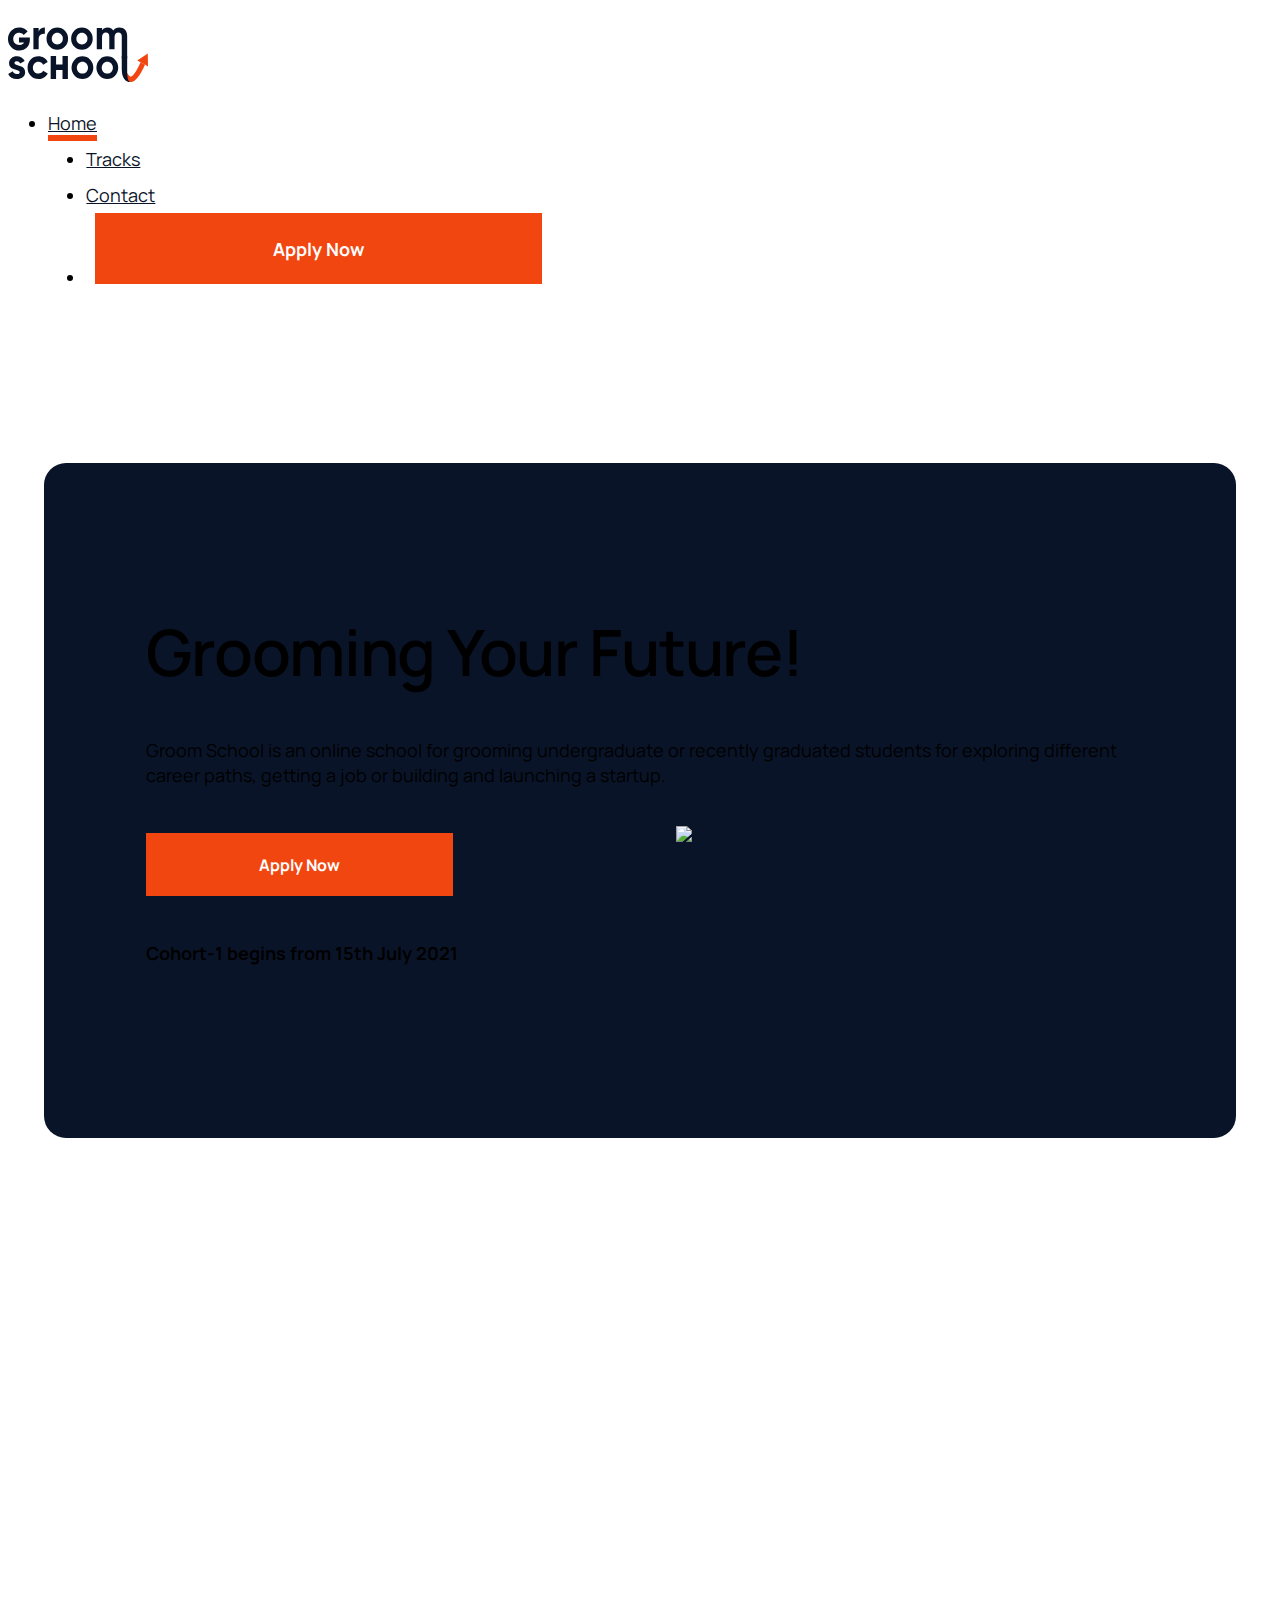
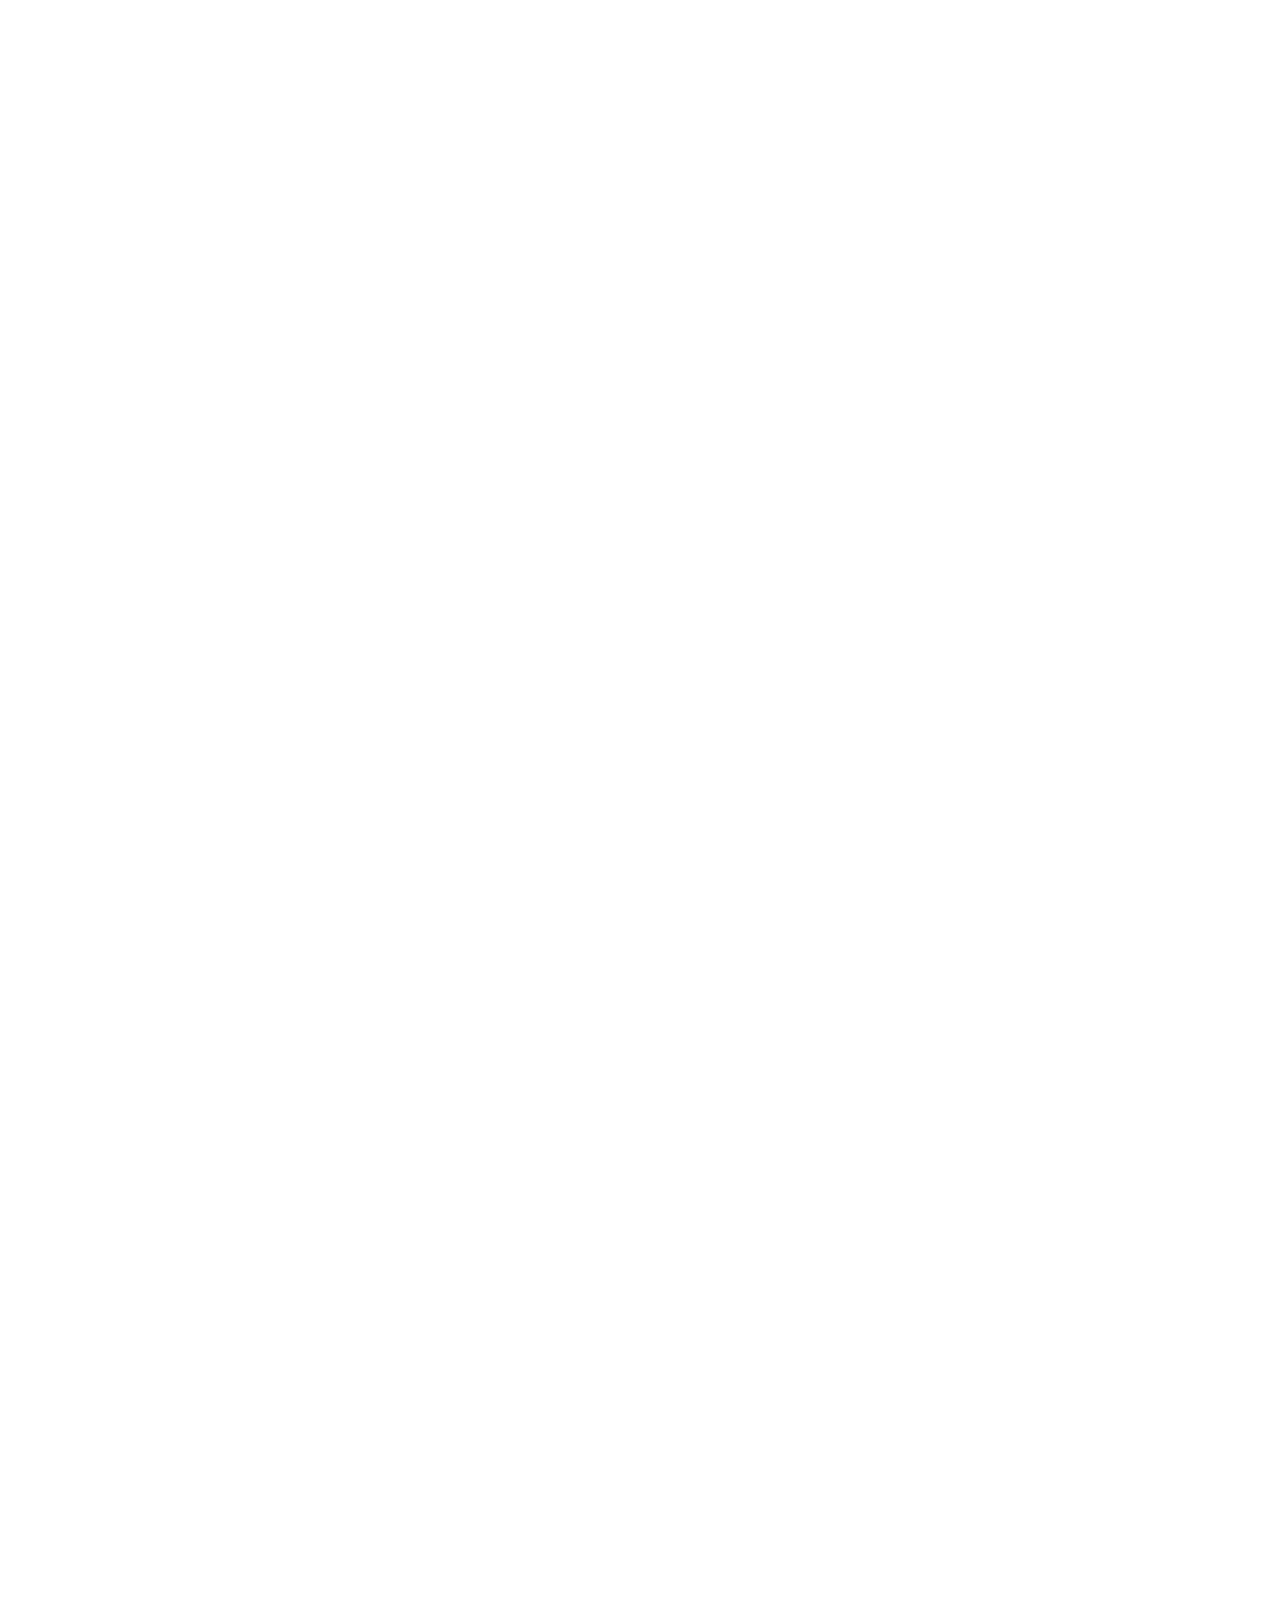
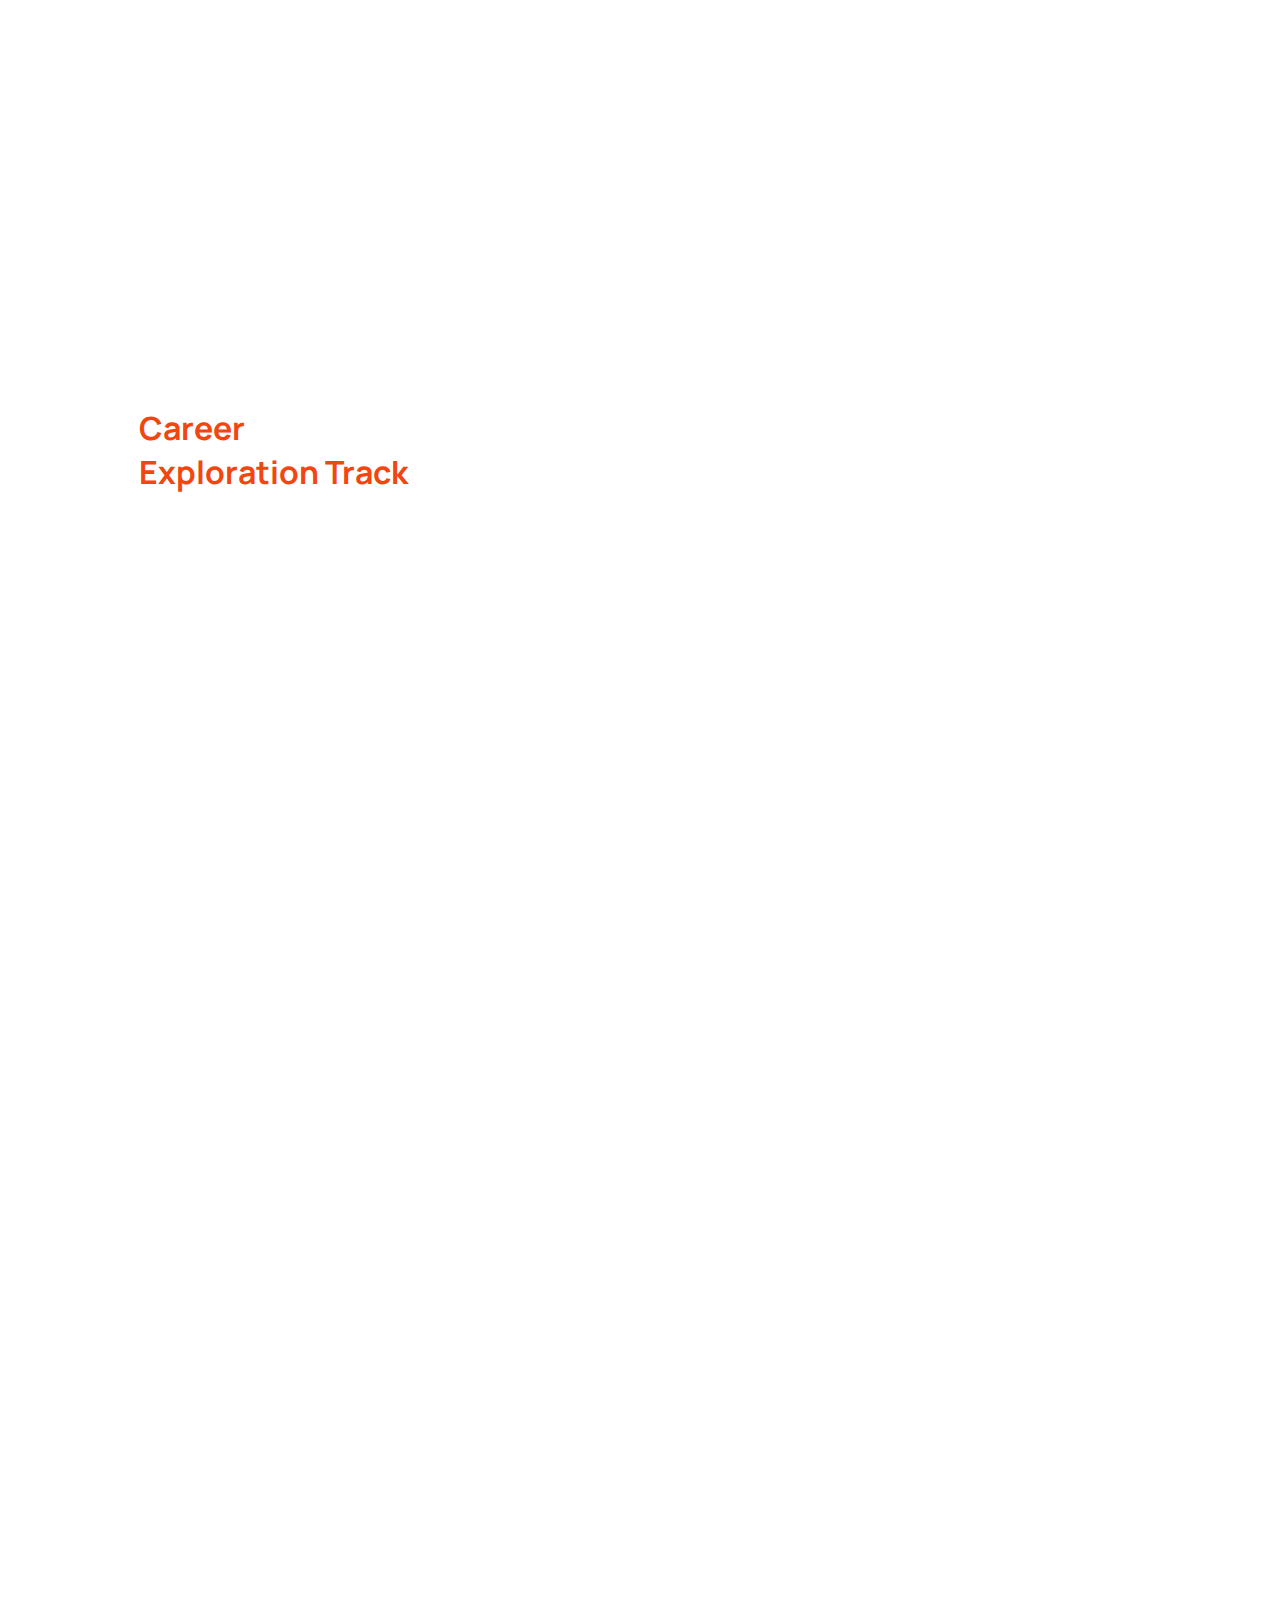
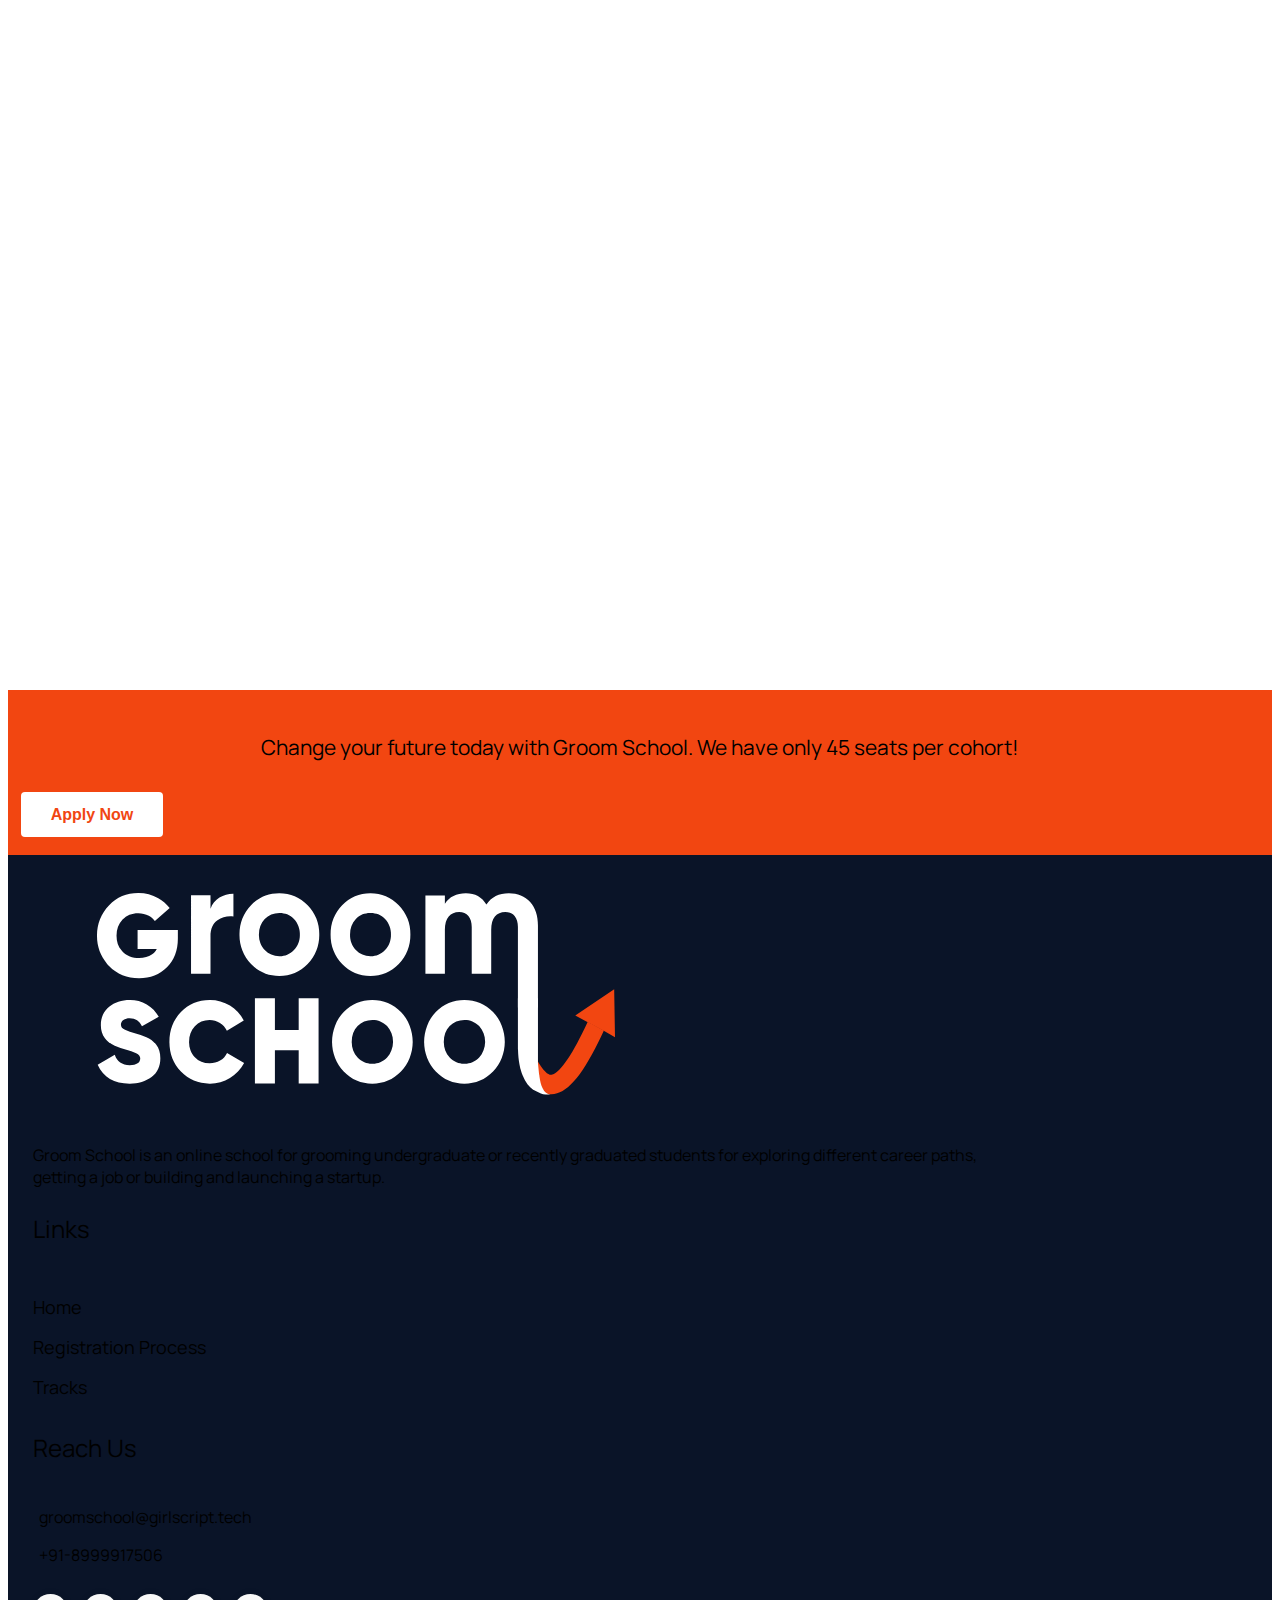
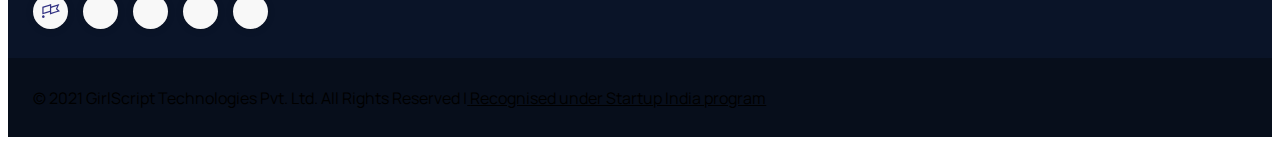
==== commit ed002a68: "Merge pull request #24 from girlscript/development" ====
--- a/index.html
+++ b/index.html
@@ -12,7 +12,7 @@
 </script>
     <meta charset="UTF-8">
     <meta name="viewport" content="width=device-width, initial-scale=1.0">
-    <title>Groom School | Homepage</title>
+    <title>Groom School </title>
     <meta name="title" content="Groom School">
     <meta name="description" content="Online school for grooming undergraduate or recently graduated students for exploring different career paths, getting a job or building and launching a startup">
     <meta name="keywords" content="Groom School, Career Development,Career Guide,Start Up">
@@ -99,8 +99,8 @@
                                 <p class="text-white banner--description">Groom School is an online school for grooming undergraduate or recently graduated students for exploring different career paths, getting a job or building and launching a startup.</p> 
                                 <a class="typeform-share button banner--button" href="https://form.typeform.com/to/cu7FIlpq?typeform-medium=embed-snippet" data-mode="popup" data-size="100" target="_blank">
                                 Apply Now
-                               </a>
-
+                               </a> <br><br>
+                               <p class="text-white banner--description"> <b>Cohort-1 begins from 15th July 2021  </b> </p>
                             </div>
                            
                           </div>
@@ -255,11 +255,14 @@
                                   <div class="accordion-item">
                                     <h2 class="accordion-header" id="flush-headingTwo">
                                       <button class="accordion-button button_accordion collapsed" type="button" data-bs-toggle="collapse" data-bs-target="#ce-q2" aria-expanded="false" aria-controls="question2">
-                                        <i class="fas fa-caret-right faq-caret"></i>  <span class="question_text">  What is the end goal to participate ? </span>
+                                        <i class="fas fa-caret-right faq-caret"></i>  <span class="question_text">  What should you expect to get from this track ? </span>
                                       </button>
                                     </h2>
                                     <div id="ce-q2" class="accordion-collapse collapse" aria-labelledby="flush-headingTwo" data-bs-parent="#accordionFlushExample">
-                                      <div class="accordion-body">  <span class="answer_text"> At the end of the program, you will learn all basic tech and non-technical skills required to proceed in your career. You would easily be able to land into an internship and volunteering roles in our community. <br> <br> Also, we will give you a skill-based certificate with complete analysis of your strengths and weaknesses which can be shown to any employer. </span> </div>
+                                      <div class="accordion-body">  <span class="answer_text">  You will be learning all basic technical and non-technical skills required to make you at par with industry requirements and enable you to land an internship and volunteering roles in our community and other companies.
+                                          <br><br>
+                                        Also,you will get exclusive access to our Alumni pool for further opportunities and a skill-based certificate with complete analysis of your strengths and weaknesses which can be shown to any employer. 
+                                        </span> </div>
                                     </div>
                                   </div>
 
@@ -305,16 +308,7 @@
                                     </div>
                                   </div>
 
-                                  <div class="accordion-item">
-                                    <h2 class="accordion-header" id="flush-headingTwo">
-                                      <button class="accordion-button button_accordion collapsed" type="button" data-bs-toggle="collapse" data-bs-target="#ce-q4" aria-expanded="false" aria-controls="flush-collapseTwo">
-                                        <i class="fas fa-caret-right faq-caret"></i>  <span class="question_text">  What will happen after I graduate from the program ?</span>
-                                      </button>
-                                    </h2>
-                                    <div id="ce-q4" class="accordion-collapse collapse" aria-labelledby="flush-headingTwo" data-bs-parent="#accordionFlushExample">
-                                      <div class="accordion-body">  <span class="answer_text"> You get added to our Alumni pool where we will notify you about different programs, opportunities and we will track your progress throughout. You will also get a skill based graduation certificate that can be used to apply as an intern at any company. </span> </div>
-                                    </div>
-                                  </div>
+                          
 
                                   <div class="accordion-item">
                                     <h2 class="accordion-header" id="flush-headingTwo">
@@ -374,11 +368,11 @@
                                  <div class="accordion-item">
                                    <h2 class="accordion-header" id="flush-headingTwo">
                                      <button class="accordion-button button_accordion collapsed" type="button" data-bs-toggle="collapse" data-bs-target="#cd-q2" aria-expanded="false" aria-controls="question2">
-                                       <i class="fas fa-caret-right faq-caret"></i>  <span class="question_text">  What is the end goal to participate ?</span>
+                                       <i class="fas fa-caret-right faq-caret"></i>  <span class="question_text"> What should you expect to get from this track ?</span>
                                      </button>
                                    </h2>
                                    <div id="cd-q2" class="accordion-collapse collapse" aria-labelledby="flush-headingTwo" data-bs-parent="#accordionFlushExample2">
-                                     <div class="accordion-body">  <span class="answer_text"> The end goal would be to get a job with an yearly CTC of 5 lakhs INR or above. </span> </div>
+                                     <div class="accordion-body">  <span class="answer_text"> This track will focus on your holistic development to match the industry standards. It will make you proficient in any one technology, based on the path you choose, and improve your soft skills thus making you ready for an entry-level job in your field. Post this training, you will be fully equipped to get a job with an yearly CTC of 5 lakhs INR or above.  </span> </div>
                                    </div>
                                  </div>
 
@@ -430,17 +424,6 @@
 
                                  <div class="accordion-item">
                                    <h2 class="accordion-header" id="flush-headingTwo">
-                                     <button class="accordion-button button_accordion collapsed" type="button" data-bs-toggle="collapse" data-bs-target="#cd-q4" aria-expanded="false" aria-controls="flush-collapseTwo">
-                                       <i class="fas fa-caret-right faq-caret"></i>  <span class="question_text">  What will happen after I graduate from the program ?</span>
-                                     </button>
-                                   </h2>
-                                   <div id="cd-q4" class="accordion-collapse collapse" aria-labelledby="flush-headingTwo" data-bs-parent="#accordionFlushExample2">
-                                     <div class="accordion-body">  <span class="answer_text"> You will land into a job with an annual CTC of 5 lakhs INR or above</span> </div>
-                                   </div>
-                                 </div>
-
-                                 <div class="accordion-item">
-                                   <h2 class="accordion-header" id="flush-headingTwo">
                                      <button class="accordion-button button_accordion collapsed" type="button" data-bs-toggle="collapse" data-bs-target="#cd-q5" aria-expanded="false" aria-controls="flush-collapseTwo">
                                        <i class="fas fa-caret-right faq-caret"></i>  <span class="question_text">  What is the program fee ?</span>
                                      </button>
@@ -490,7 +473,7 @@
                                     </button>
                                   </h2>
                                   <div id="cd-q10" class="accordion-collapse collapse" aria-labelledby="flush-headingTwo" data-bs-parent="#accordionFlushExample2">
-                                    <div class="accordion-body">  <span class="answer_text">   If you don’t get a job even after trying for 3 batches and maintaining full participation, we would waive off the fee and cancel the agreement. </span> </div>
+                                    <div class="accordion-body">  <span class="answer_text">   If you don’t get a job even after trying for 3 batches and maintaining full participation, we will waive off 75% of the amount and you will only have to pay 25% of the total amount i.e. 72,500 INR. </span> </div>
                                   </div>
                                 </div>
 
@@ -529,11 +512,11 @@
                                  <div class="accordion-item">
                                    <h2 class="accordion-header" id="flush-headingTwo">
                                      <button class="accordion-button button_accordion collapsed" type="button" data-bs-toggle="collapse" data-bs-target="#bl-q2" aria-expanded="false" aria-controls="question2">
-                                       <i class="fas fa-caret-right faq-caret"></i>  <span class="question_text">  What is the end goal to participate ?</span>
+                                       <i class="fas fa-caret-right faq-caret"></i>  <span class="question_text"> What should you expect to get from this track ?</span>
                                      </button>
                                    </h2>
                                    <div id="bl-q2" class="accordion-collapse collapse" aria-labelledby="flush-headingTwo" data-bs-parent="#accordionFlushExample3">
-                                     <div class="accordion-body">  <span class="answer_text"> The end goal would be to brainstorm an idea, build a team, get mentorship and build your startup product/service from scratch. </span> </div>
+                                     <div class="accordion-body">  <span class="answer_text"> This track will guide you as you brainstorm an idea, build a team, get mentorship and build your startup product/service from scratch. Towards the end, you will have your own working startup, a network of other student entrepreneurs and access to different opportunities, sessions and office hours. </span> </div>
                                    </div>
                                  </div>
 
@@ -588,17 +571,6 @@
                                         
                                        </div>
                                      </span> </div>
-                                   </div>
-                                 </div>
-
-                                 <div class="accordion-item">
-                                   <h2 class="accordion-header" id="flush-headingTwo">
-                                     <button class="accordion-button button_accordion collapsed" type="button" data-bs-toggle="collapse" data-bs-target="#bl-q4" aria-expanded="false" aria-controls="flush-collapseTwo">
-                                       <i class="fas fa-caret-right faq-caret"></i>  <span class="question_text">  What will happen after I graduate from the program ?</span>
-                                     </button>
-                                   </h2>
-                                   <div id="bl-q4" class="accordion-collapse collapse" aria-labelledby="flush-headingTwo" data-bs-parent="#accordionFlushExample3">
-                                     <div class="accordion-body">  <span class="answer_text"> You will have your own working startup, a network of other student entrepreneurs and access to different opportunities, sessions and office hours.  </span> </div>
                                    </div>
                                  </div>
 
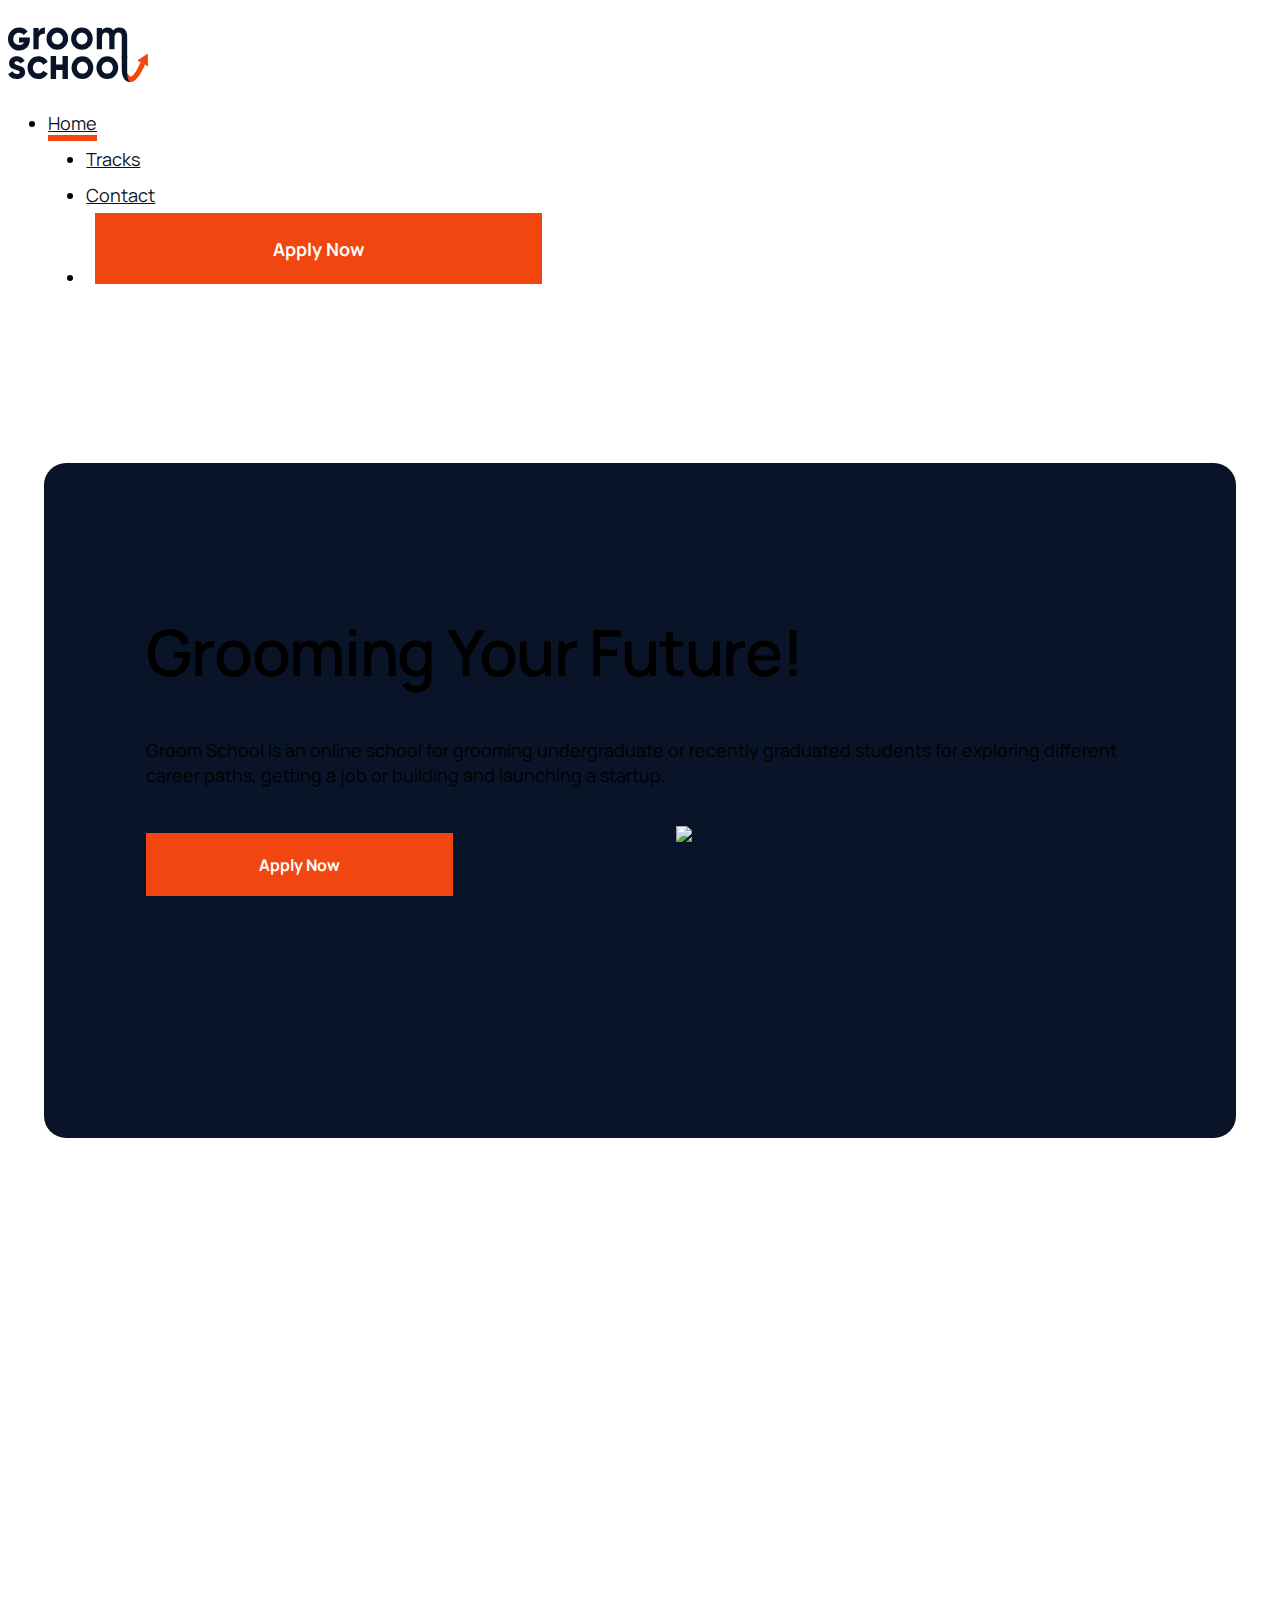
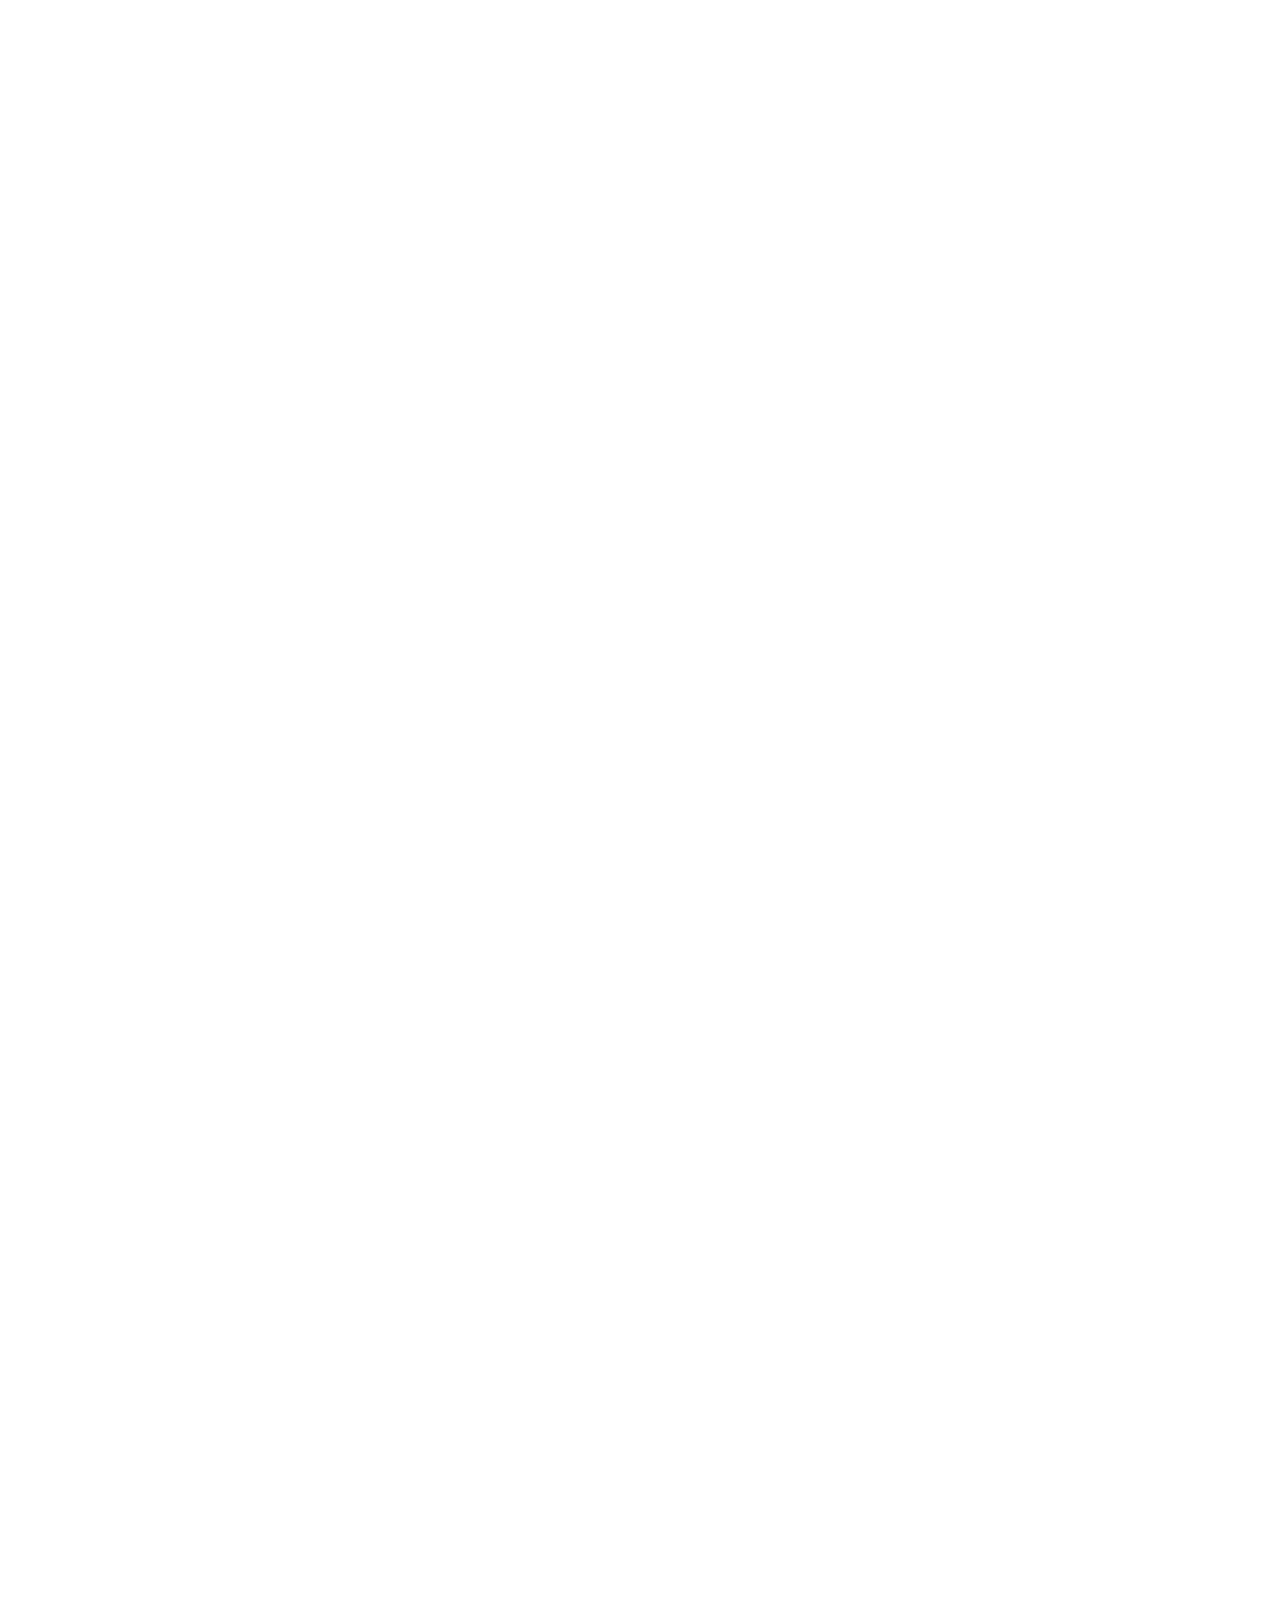
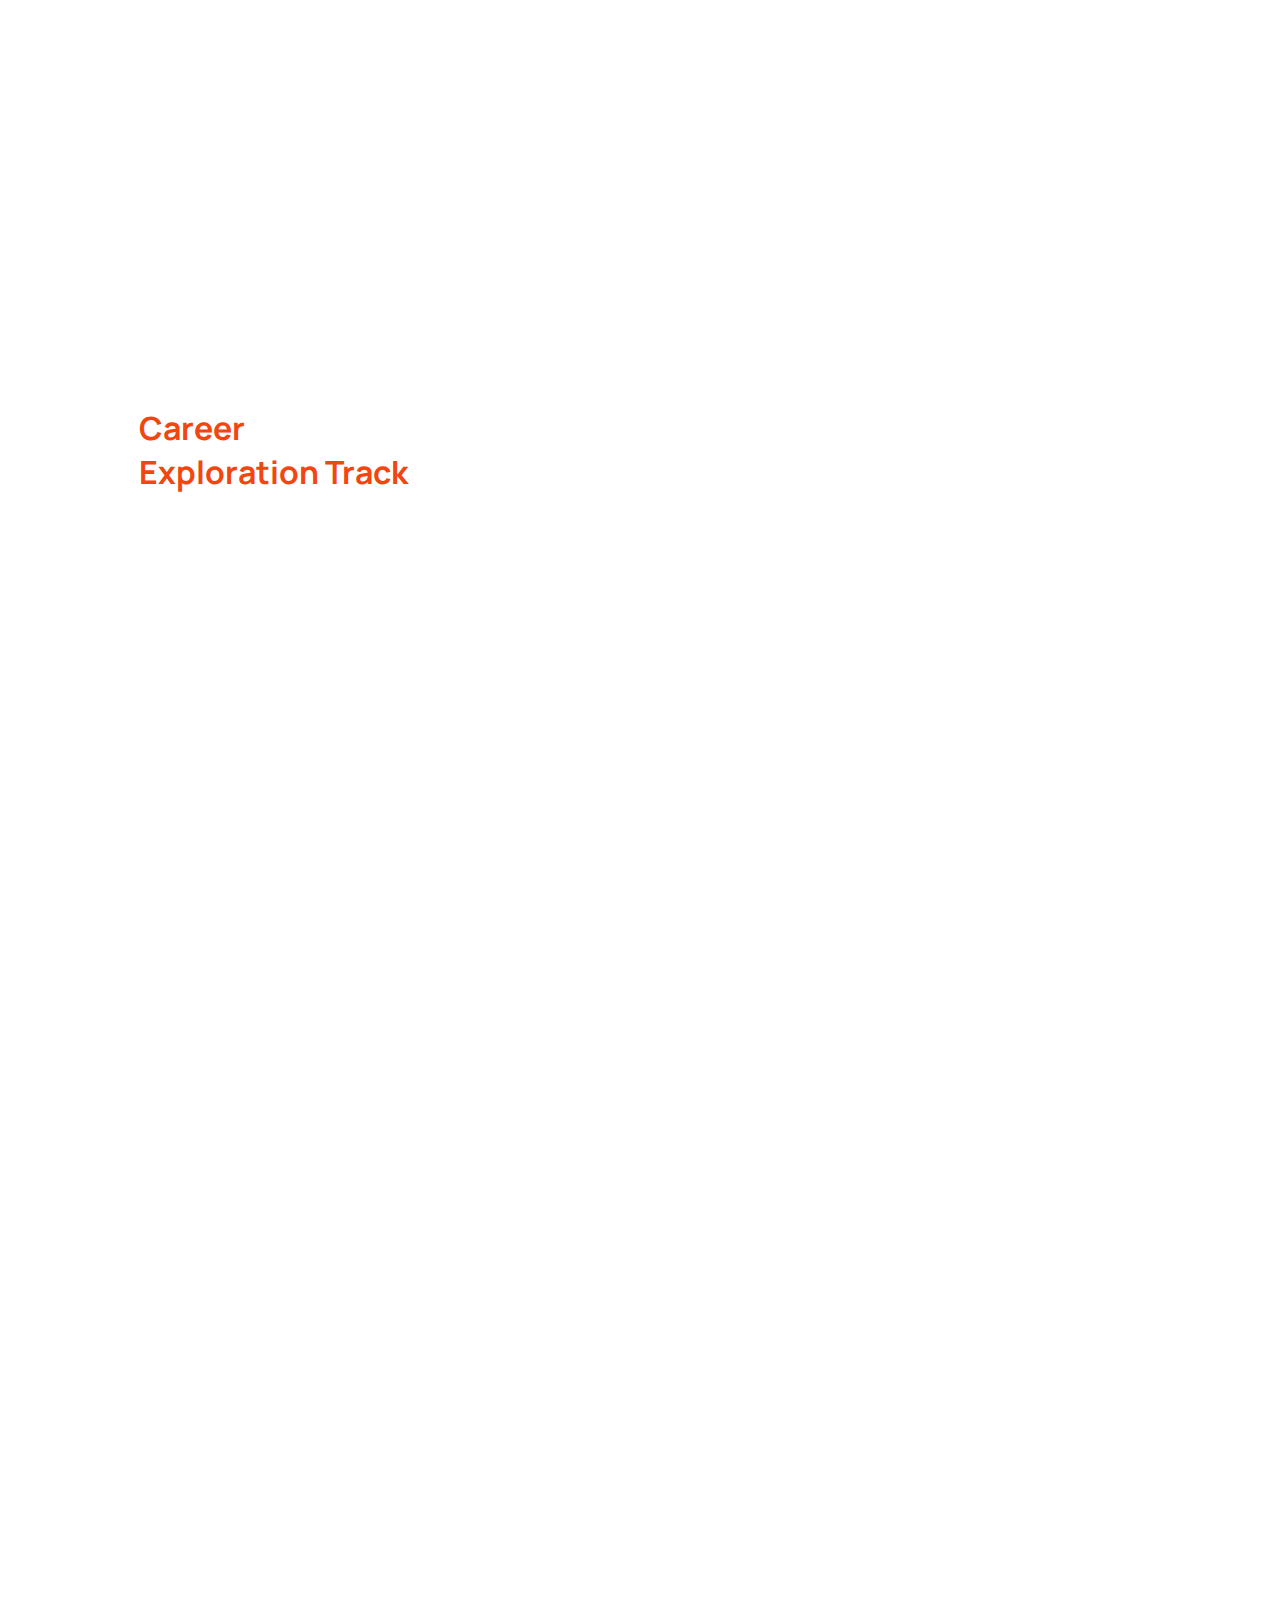
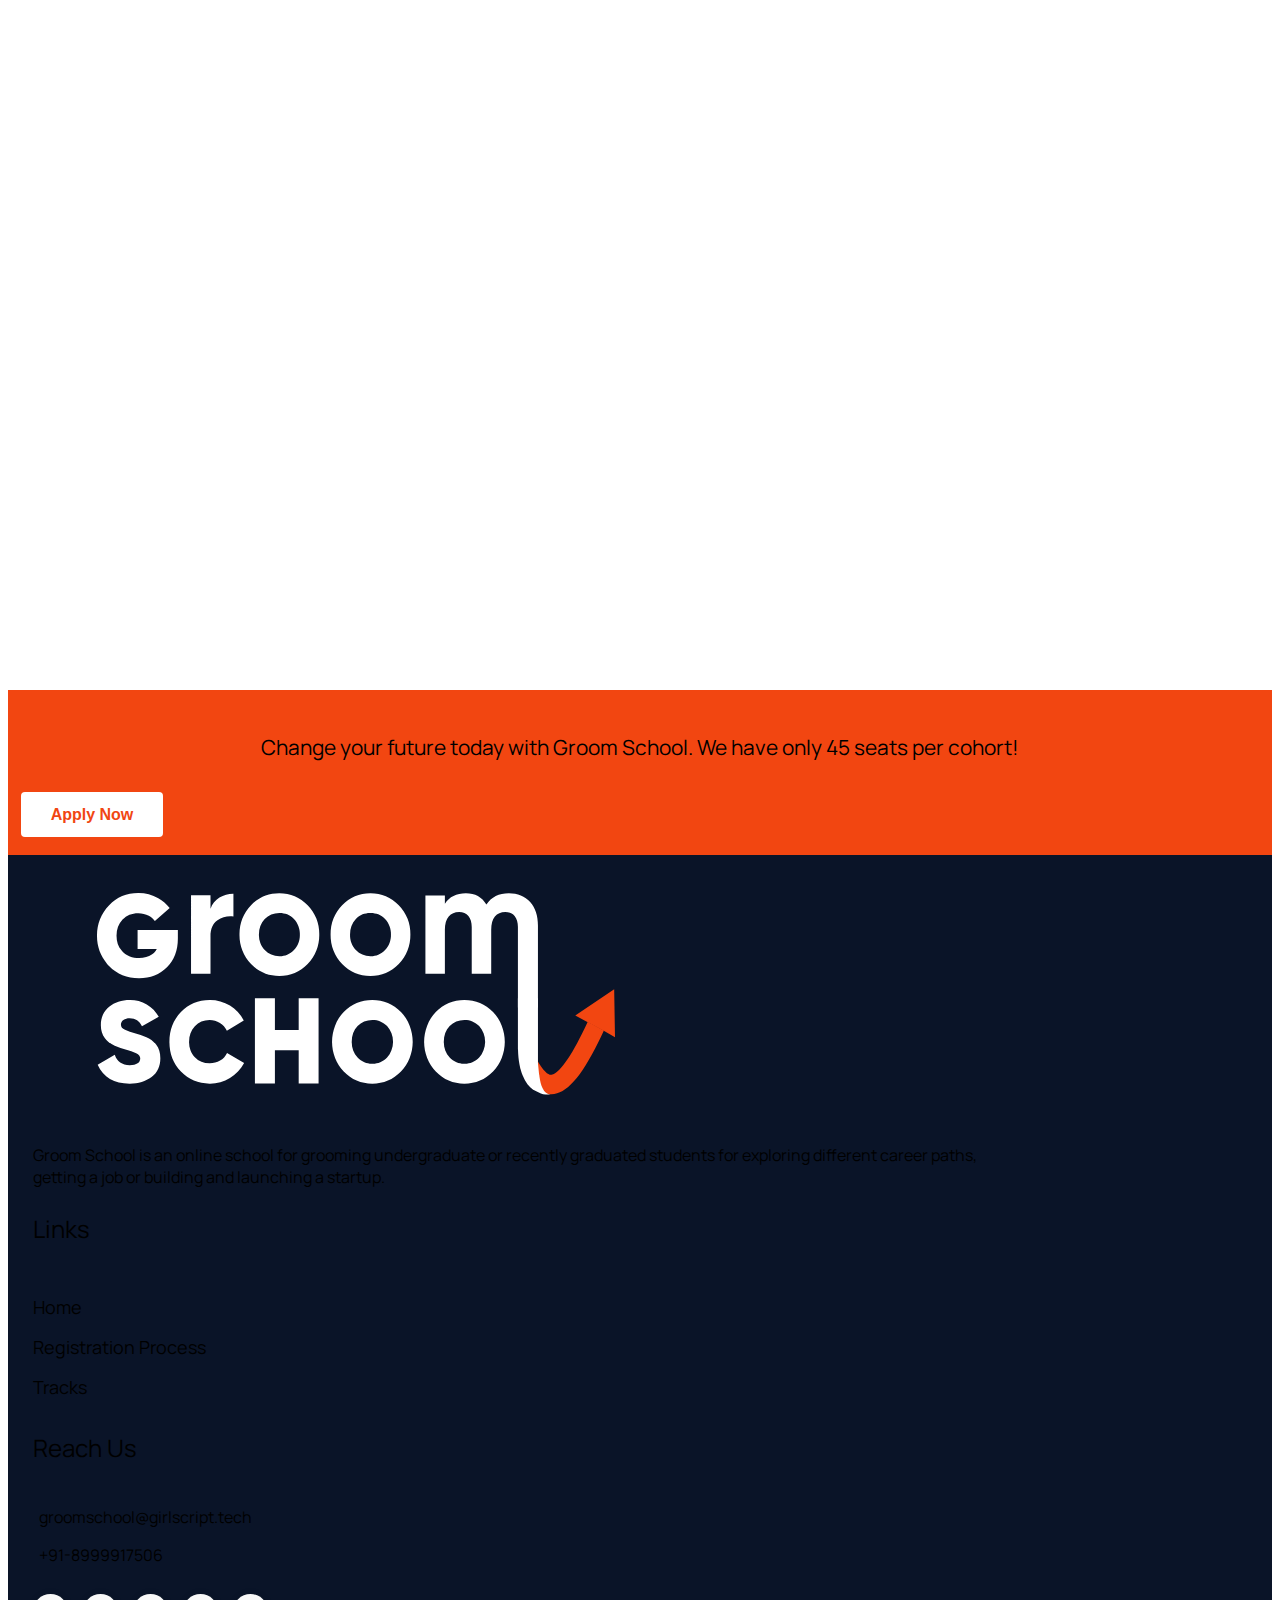
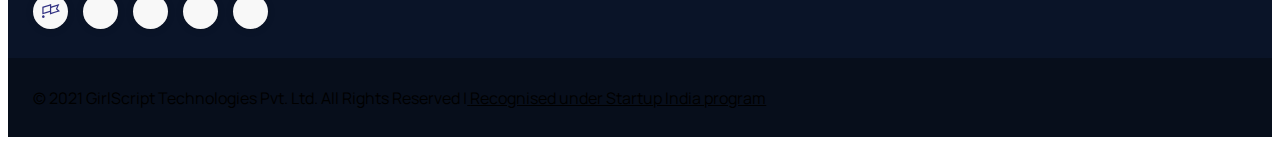
==== commit 29d11857: "Removed Text" ====
--- a/index.html
+++ b/index.html
@@ -100,7 +100,7 @@
                                 <a class="typeform-share button banner--button" href="https://form.typeform.com/to/cu7FIlpq?typeform-medium=embed-snippet" data-mode="popup" data-size="100" target="_blank">
                                 Apply Now
                                </a> <br><br>
-                               <p class="text-white banner--description"> <b>Cohort-1 begins from 15th July 2021  </b> </p>
+                               <!-- <p class="text-white banner--description"> <b>Cohort-1 begins from 15th July 2021  </b> </p> -->
                             </div>
                            
                           </div>
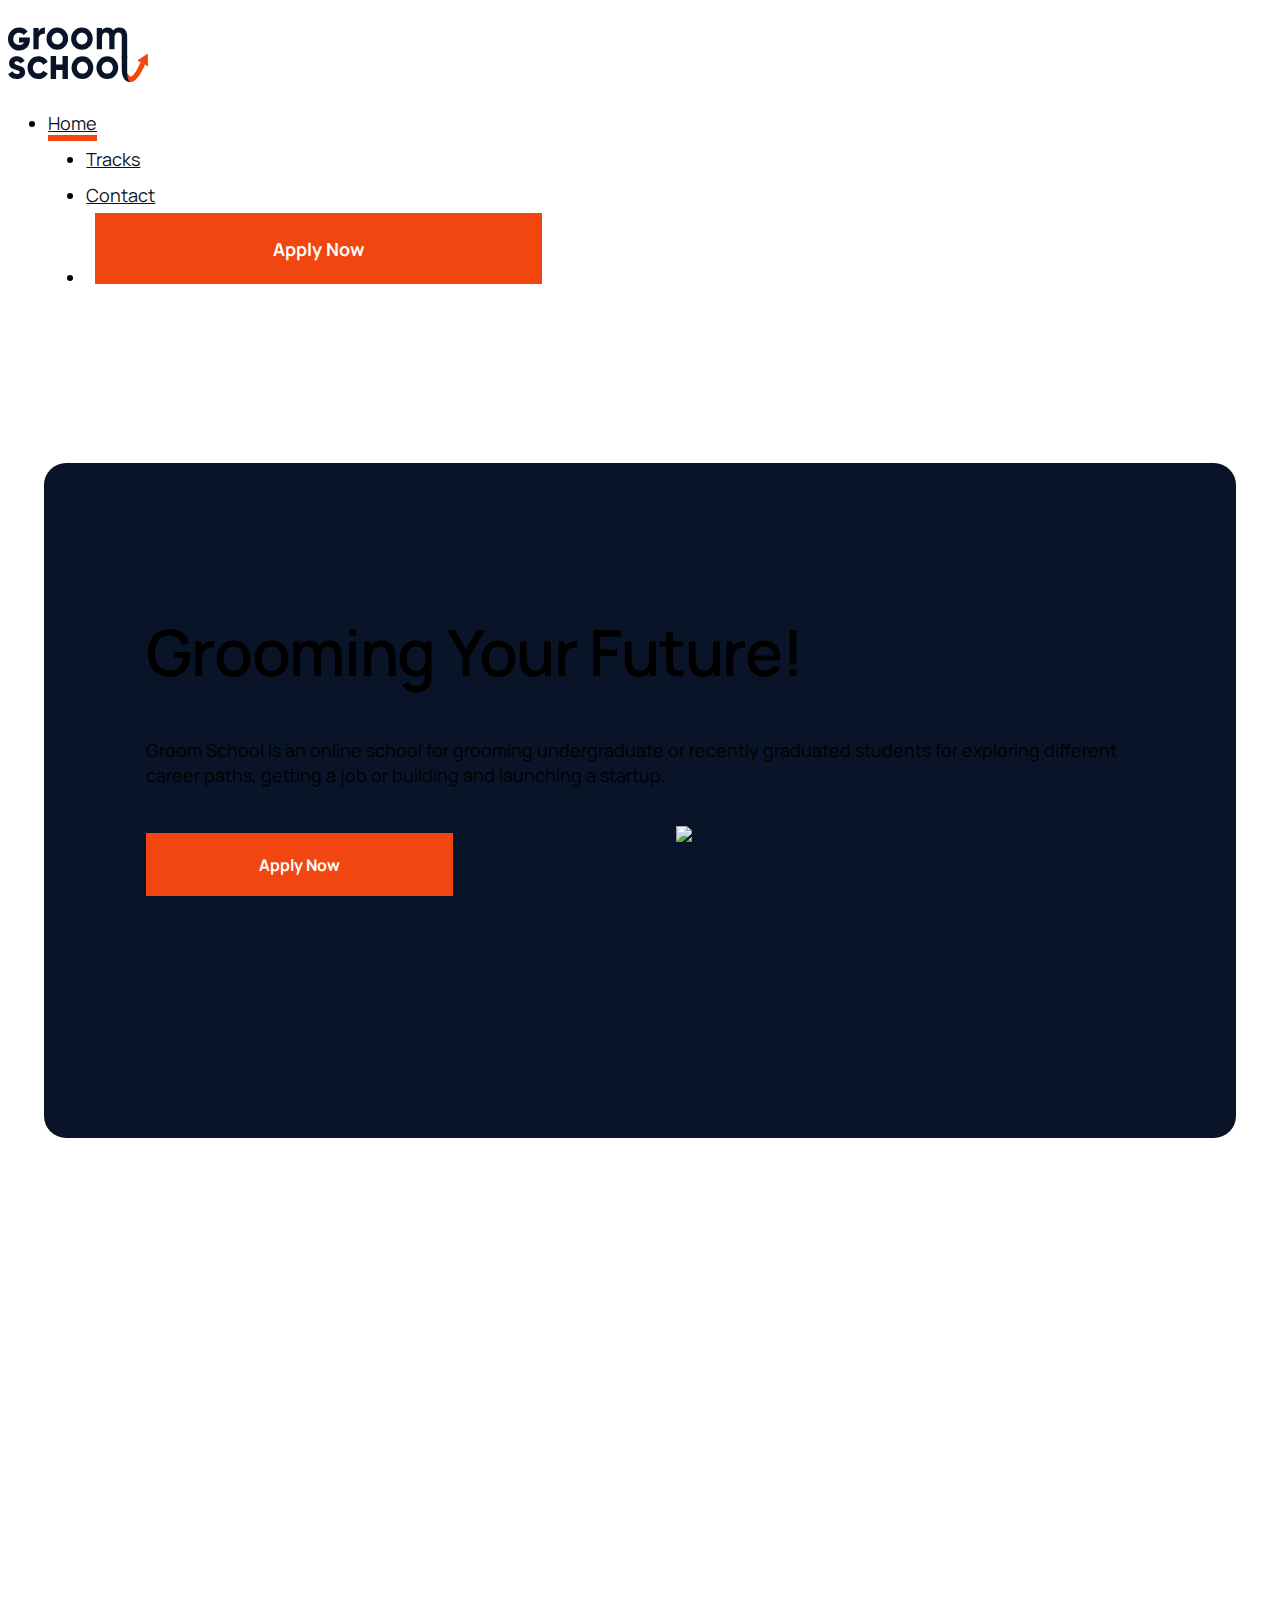
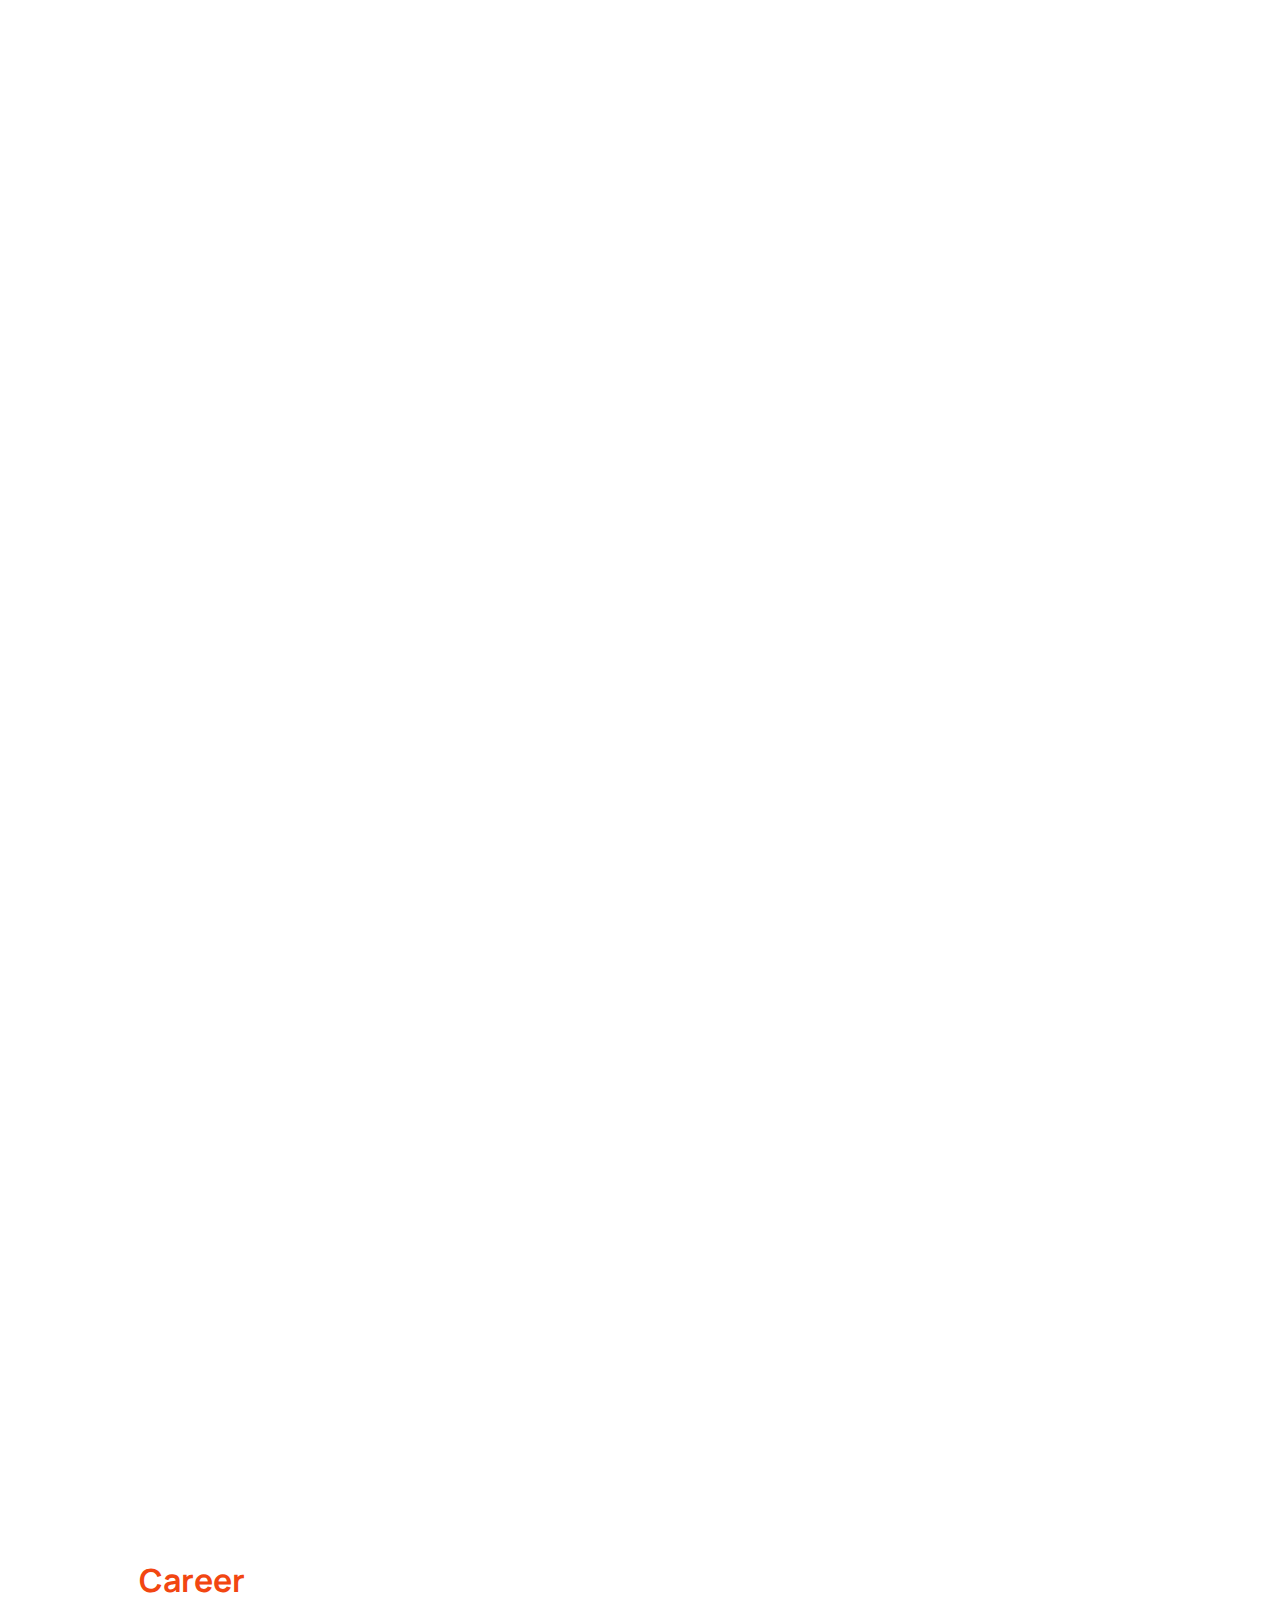
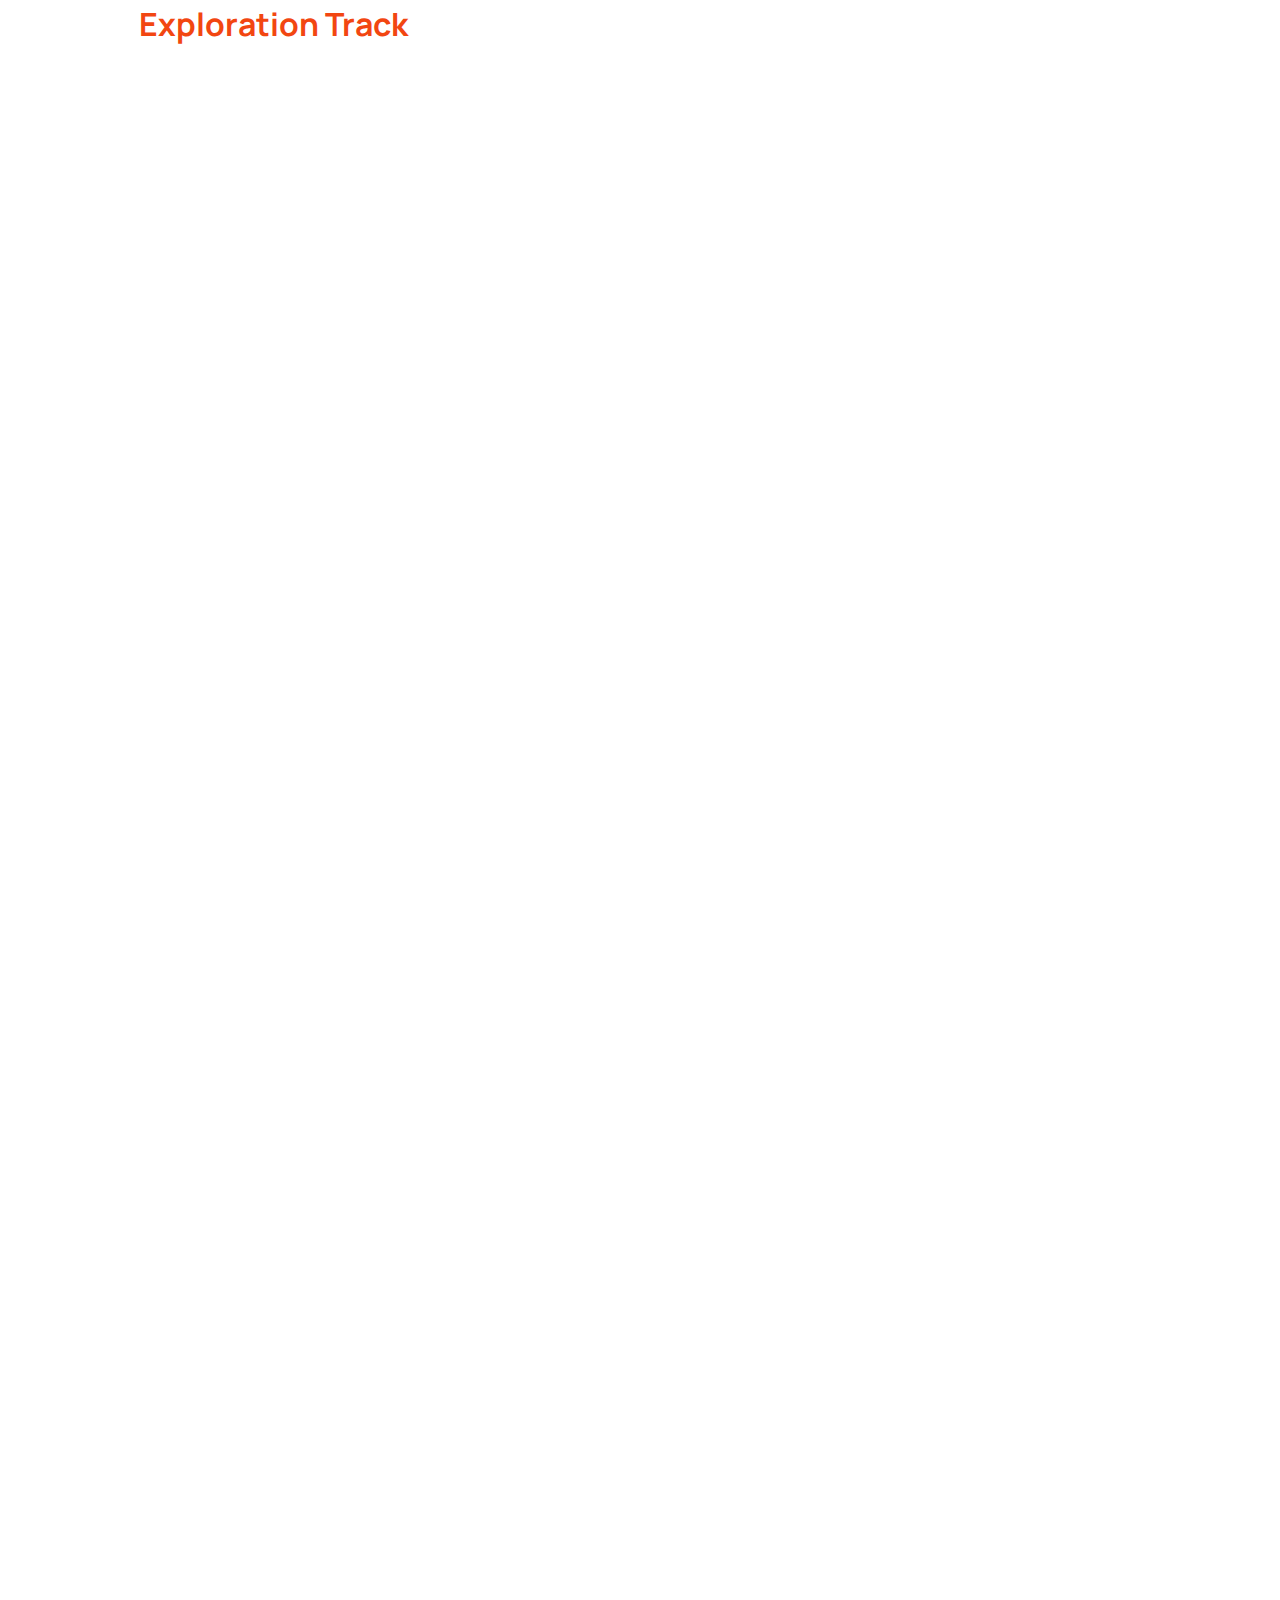
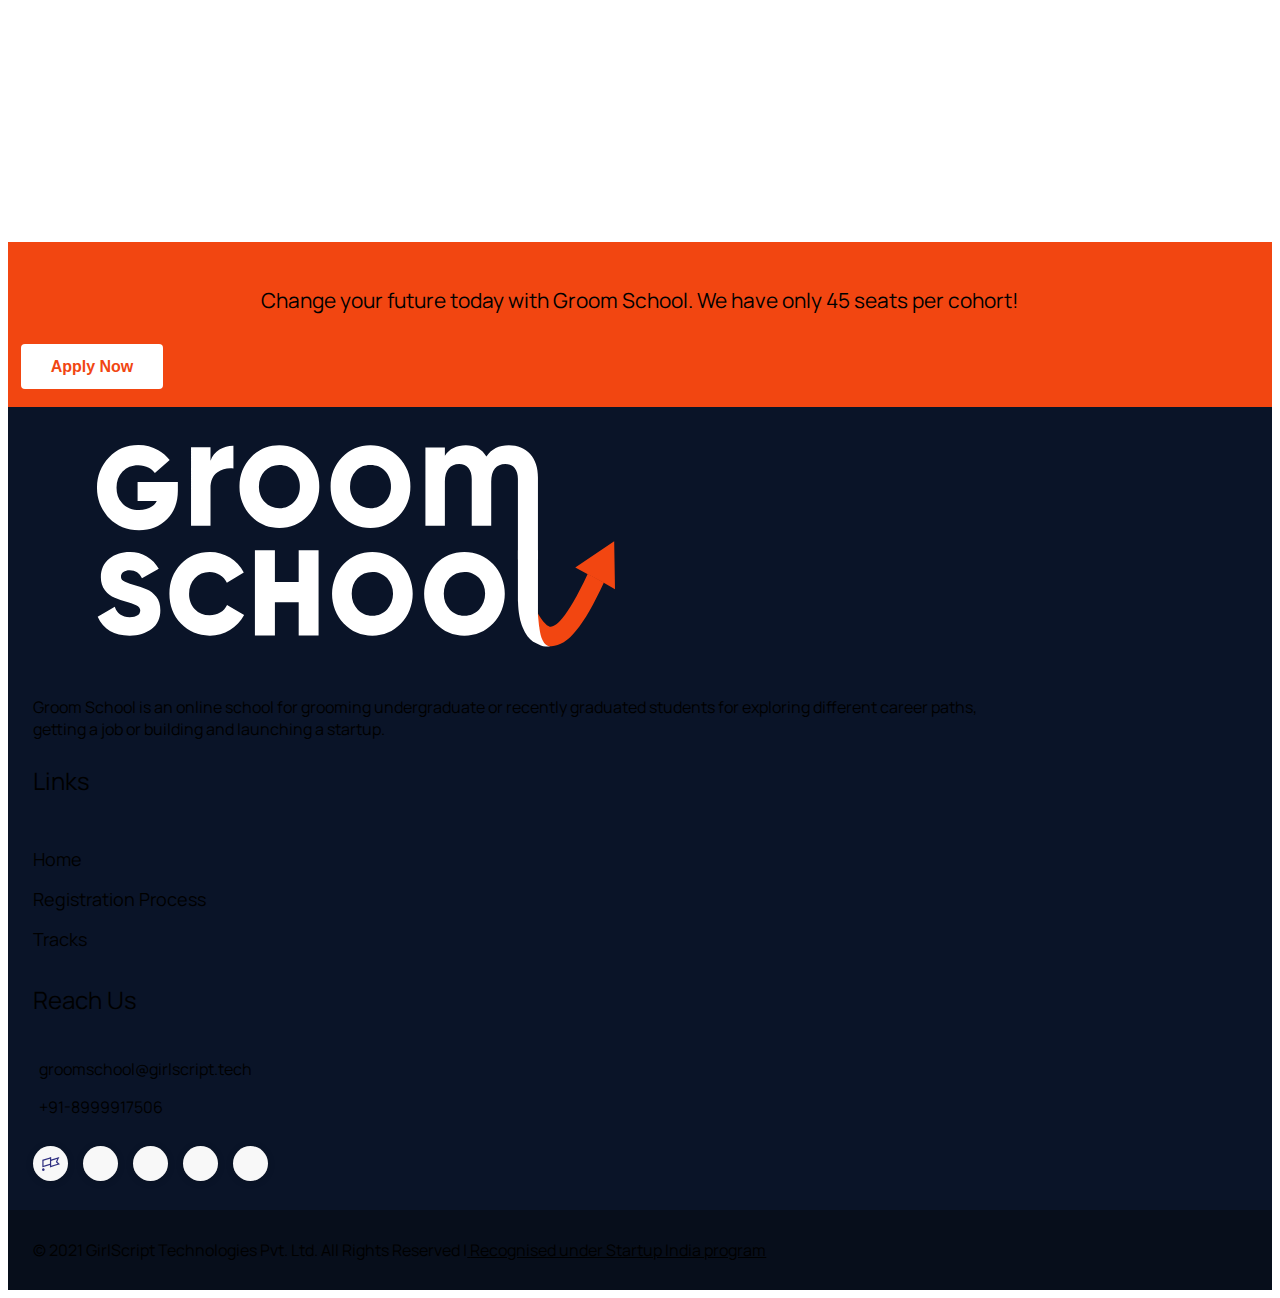
==== commit 3f87882e: "Removed Event Section" ====
--- a/index.html
+++ b/index.html
@@ -112,7 +112,7 @@
             </div>
         </section>
 
-
+<!-- 
         <section id="upcoming-events">
           <div class="container">
             <div class="row pb-5">
@@ -132,9 +132,9 @@
                             </div>
                             <div class="col-md-4 col-xs-12 col-sm-12 text-center">
                               <div class="event-button-group "> 
-                                <a href="https://forms.gle/4Y5mbqosjTpbmBbT8" target="_blank" rel="noopener noreferrer">
+                                <a href="https://www.clubhouse.com/join/groom-school/7vsBtWm3/xLAJb9oW" target="_blank" rel="noopener noreferrer">
                                 <button class="event-join--button button banner--button"> Join Us </button> </a> 
-                                <p class="event-time"> 15th June 2021 | 6 PM IST | Clubhouse</p>
+                                <p class="event-time"> 16th June 2021 | 5 PM IST | Clubhouse</p>
                               </div>
                              
                             </div>
@@ -145,7 +145,7 @@
               </div>
           </div>
           </div>
-        </section>
+        </section> -->
 
         <section id="process">
             <div class="container">
@@ -317,7 +317,7 @@
                                       </button>
                                     </h2>
                                     <div id="ce-q5" class="accordion-collapse collapse" aria-labelledby="flush-headingTwo" data-bs-parent="#accordionFlushExample">
-                                      <div class="accordion-body">  <span class="answer_text"> The program fee is 15,000 INR per individual. We will take only 45 individual per batch depending on the task performance. </span> </div>
+                                      <div class="accordion-body">  <span class="answer_text"> The program fee is 10,000 INR per individual. We will take only 45 individual per batch depending on the task performance. </span> </div>
                                     </div>
                                   </div>
 
@@ -429,7 +429,7 @@
                                      </button>
                                    </h2>
                                    <div id="cd-q5" class="accordion-collapse collapse" aria-labelledby="flush-headingTwo" data-bs-parent="#accordionFlushExample2">
-                                     <div class="accordion-body">  <span class="answer_text"> You will be paying 5,000 INR at the time of joining the program. Once you get the job, you will be paying a lump sum of 2,95,000 INR in a time period of 3 years from your joining date. </span> </div>
+                                     <div class="accordion-body">  <span class="answer_text"> You will be paying 10,000 INR at the time of joining the program. Once you get the job, you will be paying a lump sum of 2,90,000 INR in a time period of 3 years from your joining date. </span> </div>
                                    </div>
                                  </div>
 
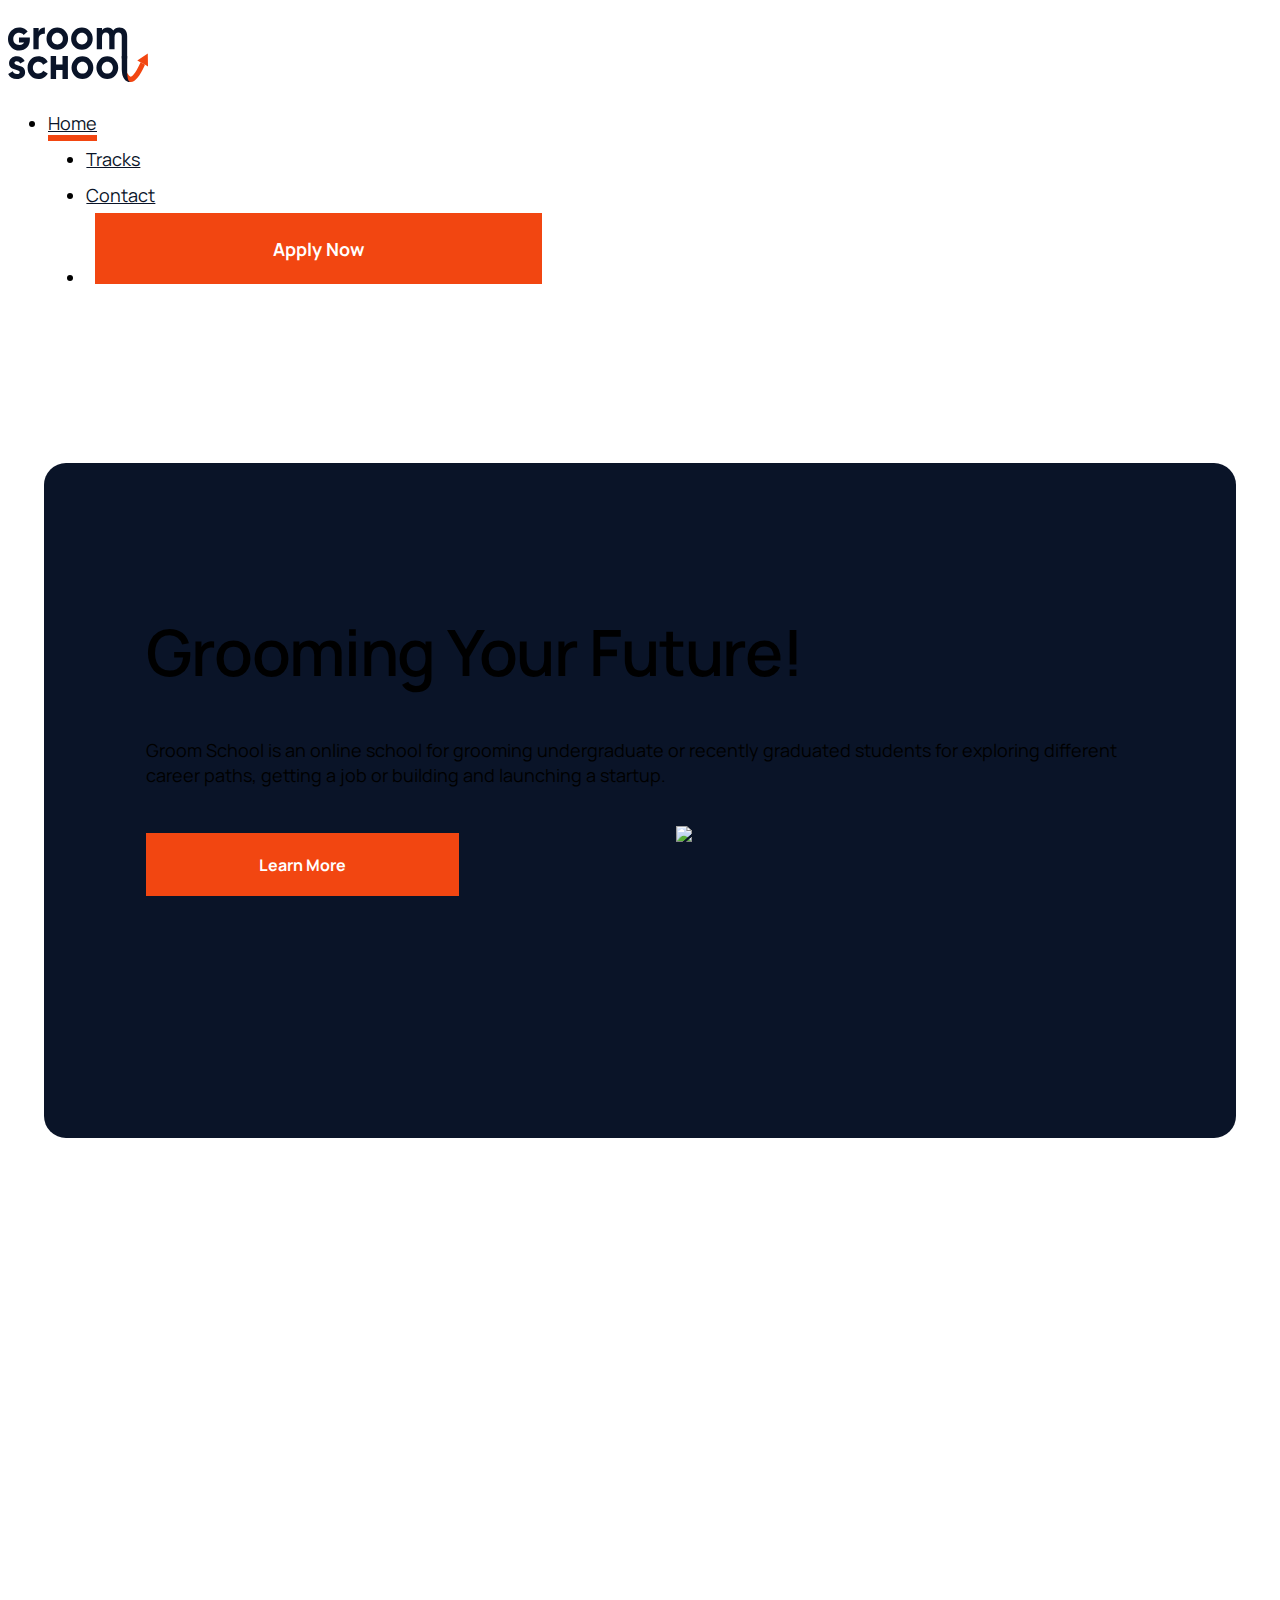
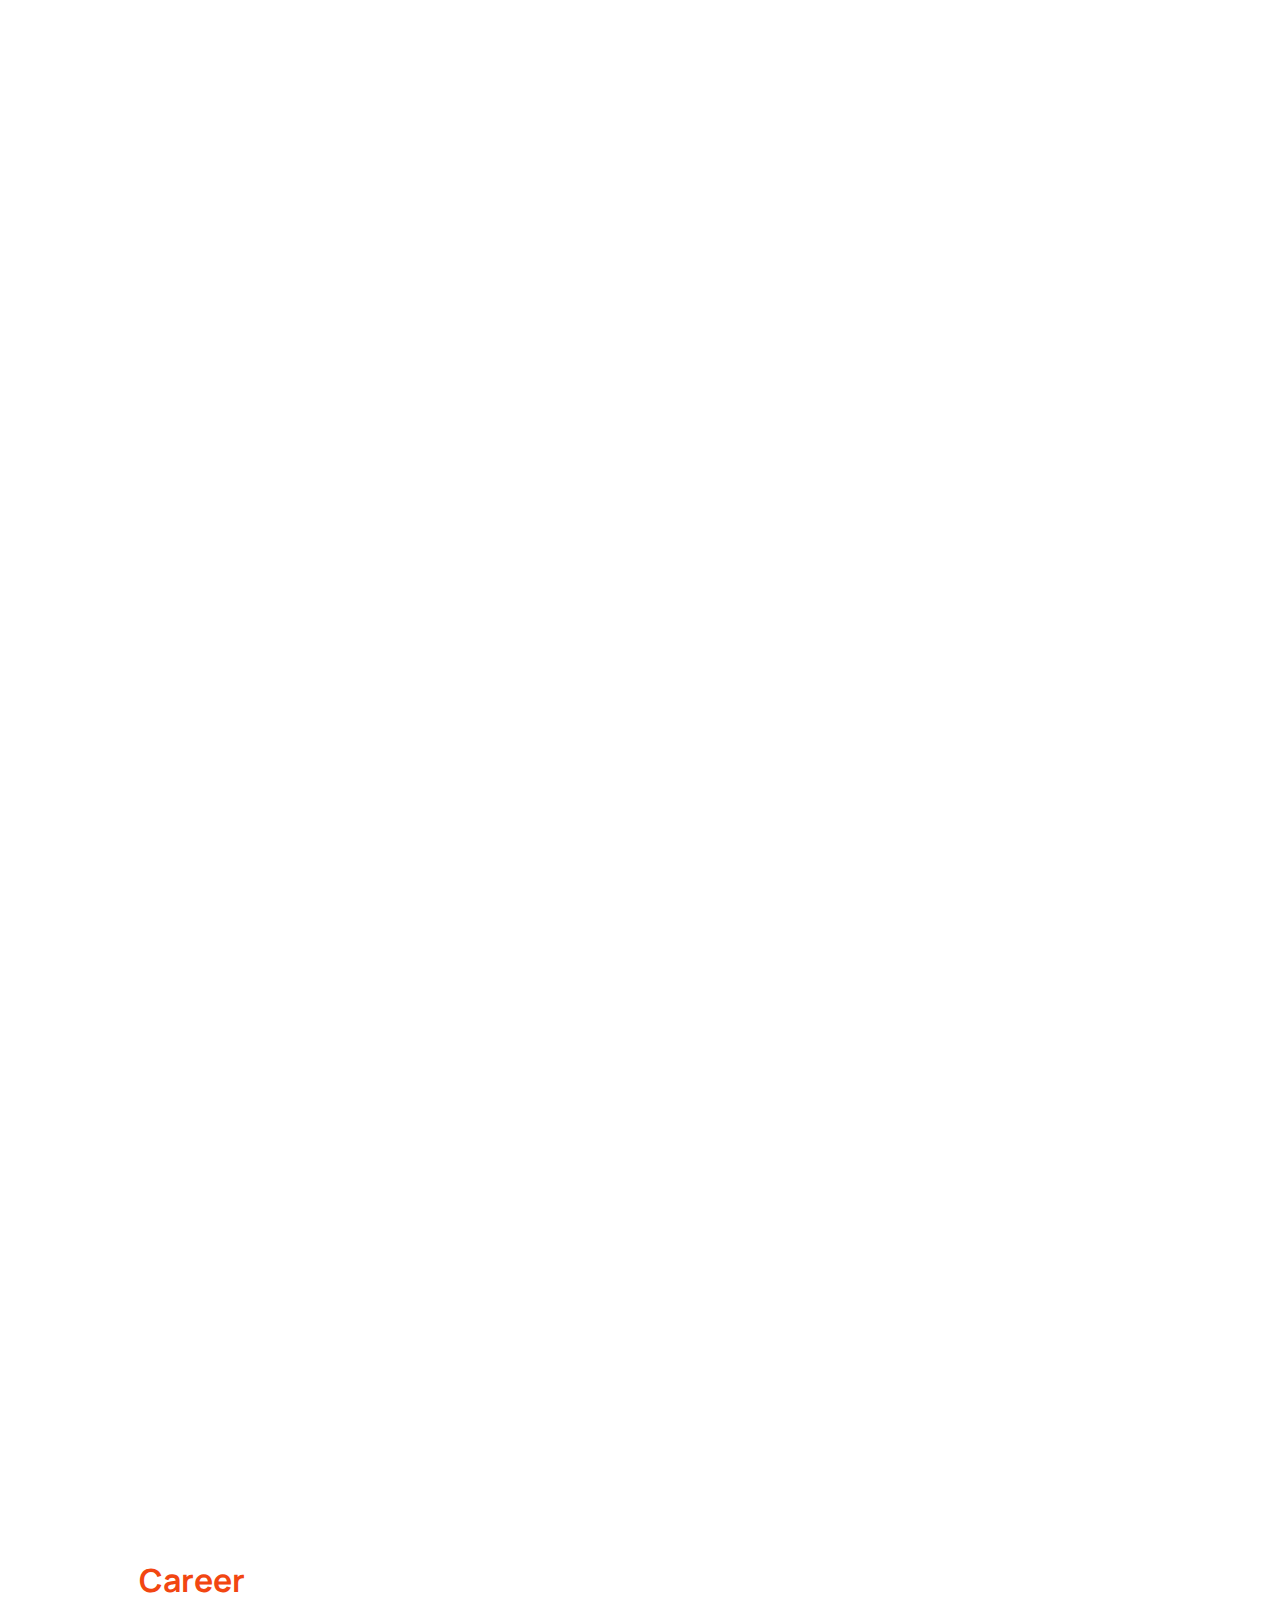
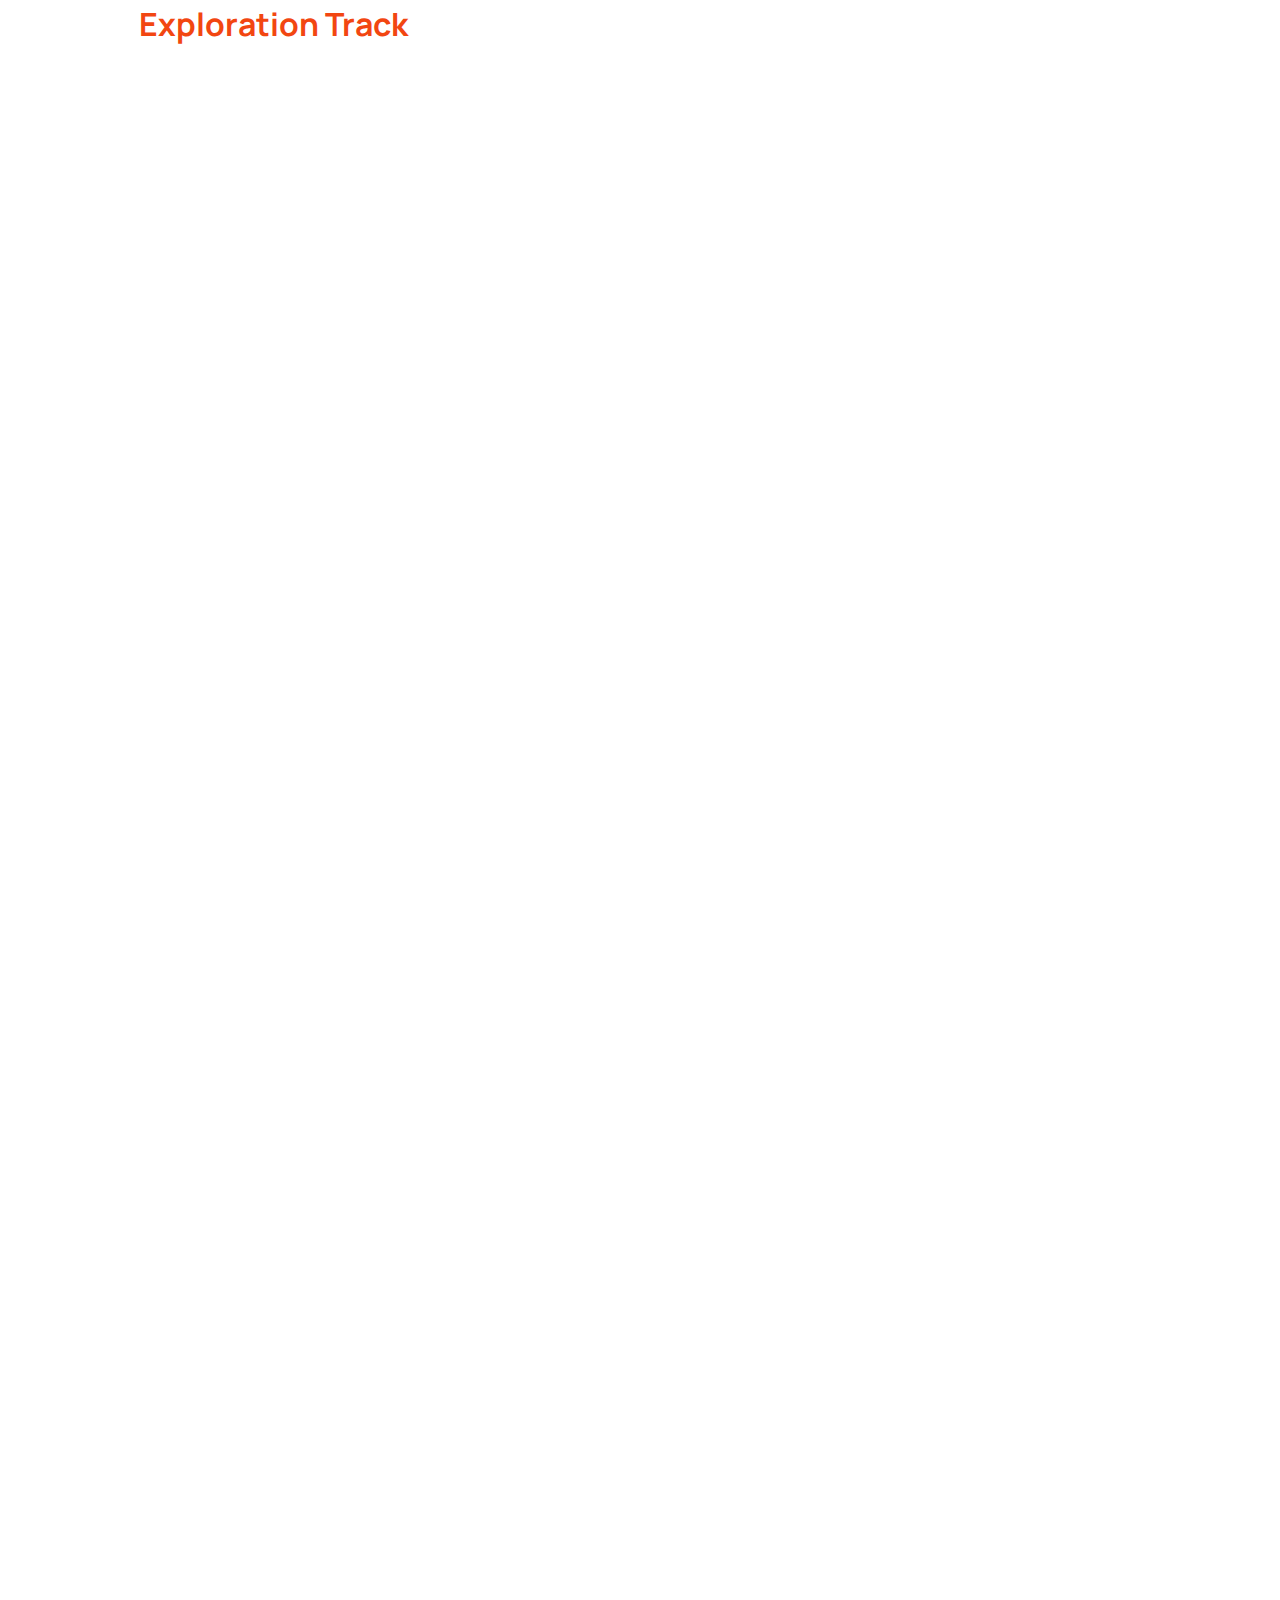
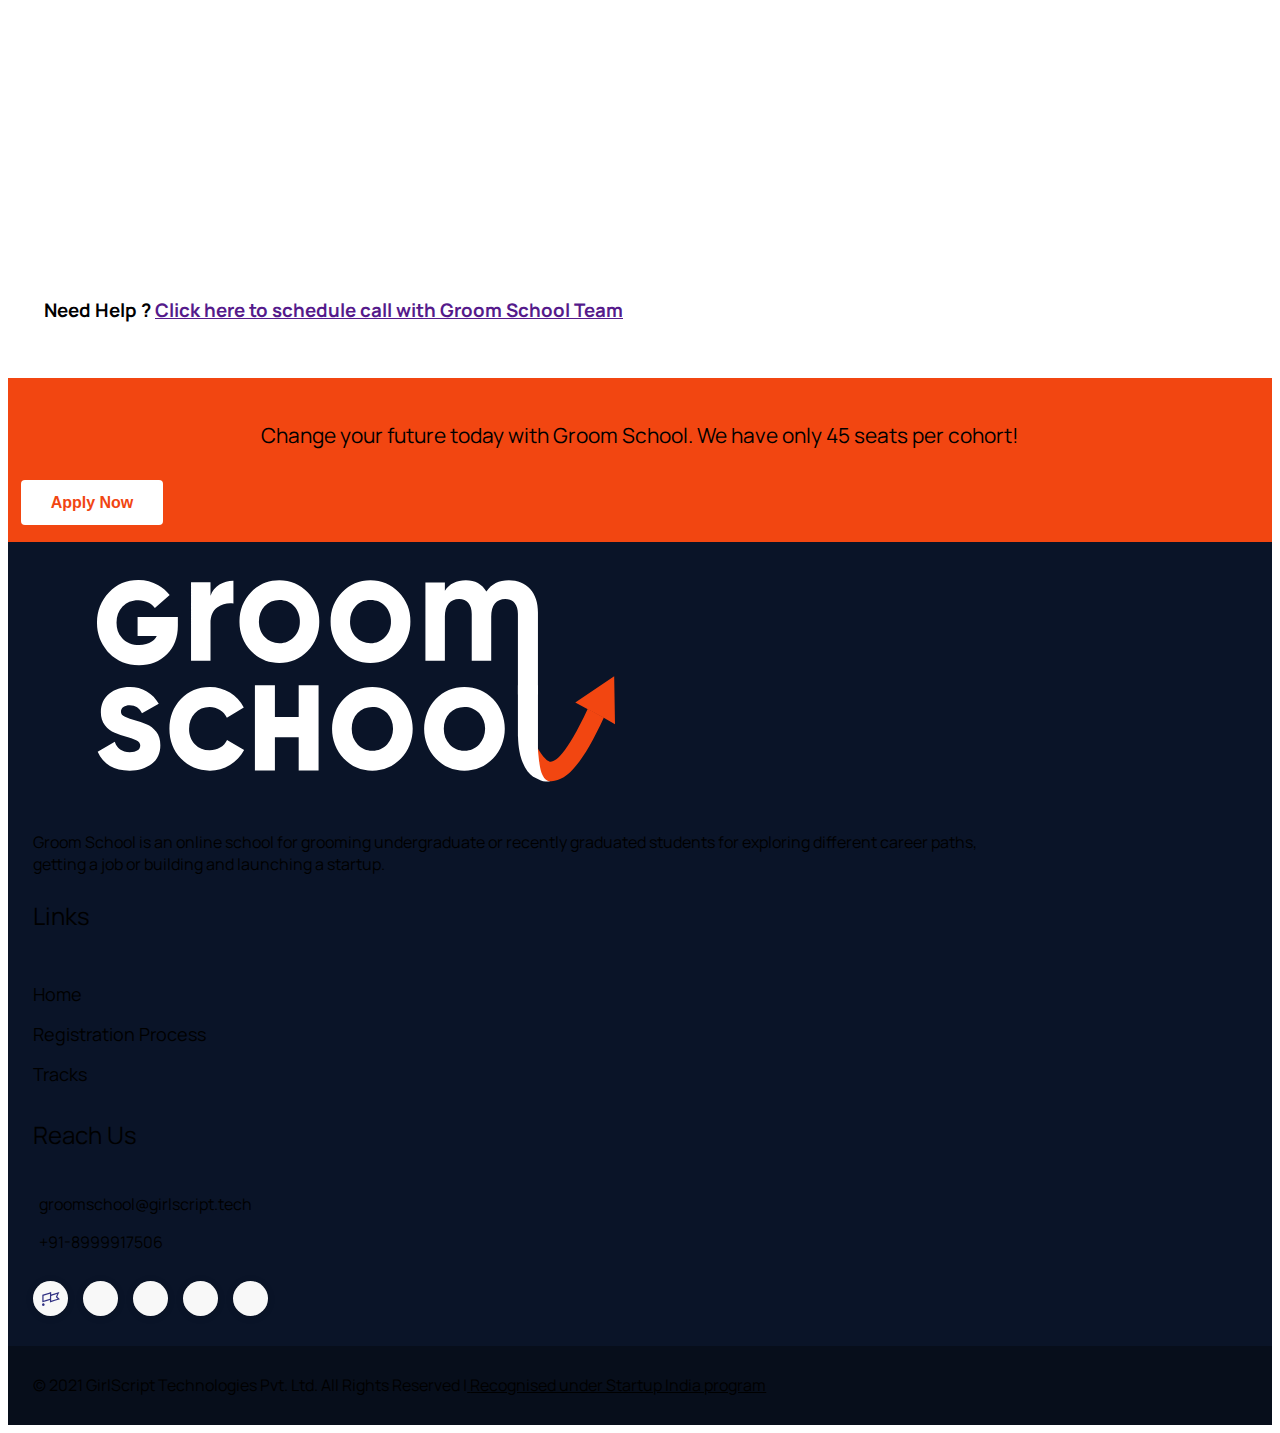
==== commit c85c2e6e: "Changed Banner Button Behaviour" ====
--- a/index.html
+++ b/index.html
@@ -47,6 +47,8 @@
     <link rel="stylesheet" href="css/responsive.css">
     <meta name="theme-color" content="#F24611" />
     <script src="js/wow.min.js"></script>
+    <link href="https://assets.calendly.com/assets/external/widget.css" rel="stylesheet">
+<script src="https://assets.calendly.com/assets/external/widget.js" type="text/javascript" async></script>
     <script>
     new WOW().init();
     </script>
@@ -97,8 +99,8 @@
                               <div class="banner_content ">
                                 <h1 class="text-white banner--heading"> Grooming Your Future!</h1>
                                 <p class="text-white banner--description">Groom School is an online school for grooming undergraduate or recently graduated students for exploring different career paths, getting a job or building and launching a startup.</p> 
-                                <a class="typeform-share button banner--button" href="https://form.typeform.com/to/cu7FIlpq?typeform-medium=embed-snippet" data-mode="popup" data-size="100" target="_blank">
-                                Apply Now
+                                <a class="button banner--button" href="#tracks">
+                               Learn More
                                </a> <br><br>
                                <!-- <p class="text-white banner--description"> <b>Cohort-1 begins from 15th July 2021  </b> </p> -->
                             </div>
@@ -403,8 +405,7 @@
                                              <p><span class="fw-bold">Full Stack Development   </p>
                                              <p><span class="fw-bold">BackEnd Development </p>
                                              <p><span class="fw-bold">Android Development [Kotlin]</p>
-                                              <p><span class="fw-bold">Mobile Development- iOS [Swift] </p>
-                                               <p><span class="fw-bold">Language Tracks : Python/Java/Go Lang	 </p>
+                                               <p><span class="fw-bold">Language Tracks : Python/Java </p>
                                            
                                          </div>
                                          <div class="col-md-6 col-sm-12">
@@ -432,6 +433,17 @@
                                      <div class="accordion-body">  <span class="answer_text"> You will be paying 10,000 INR at the time of joining the program. Once you get the job, you will be paying a lump sum of 2,90,000 INR in a time period of 3 years from your joining date. </span> </div>
                                    </div>
                                  </div>
+
+                                 <div class="accordion-item">
+                                  <h2 class="accordion-header" id="flush-headingTwo">
+                                    <button class="accordion-button button_accordion collapsed" type="button" data-bs-toggle="collapse" data-bs-target="#cd-q12" aria-expanded="false" aria-controls="flush-collapseTwo">
+                                      <i class="fas fa-caret-right faq-caret"></i>  <span class="question_text">  How to avail the Scholarship ?</span>
+                                    </button>
+                                  </h2>
+                                  <div id="cd-q12" class="accordion-collapse collapse" aria-labelledby="flush-headingTwo" data-bs-parent="#accordionFlushExample2">
+                                    <div class="accordion-body">  <span class="answer_text"> You can avail guaranteed Scholarship up to 30% by completing a skill test. </span> </div>
+                                  </div>
+                                </div>
 
                                  <div class="accordion-item">
                                    <h2 class="accordion-header" id="flush-headingTwo">
@@ -560,8 +572,7 @@
                                           
                                               <p><span class="fw-bold">Week 12-13:</span> Business Model  </p>
                                               <p><span class="fw-bold">Week 14-15:</span> Legal Advisory   </p>
-                                              <p><span class="fw-bold">Week 16-17:</span> Development    </p>
-                                              <p><span class="fw-bold">Week 18-19:</span> Development    </p>
+                                              <p><span class="fw-bold">Week 16-19:</span> Development    </p>
                                               <p><span class="fw-bold">Week 20-21:</span> First Evaluation   </p>
                                               <p><span class="fw-bold">Week 22: </span> Marketing Deck + Understanding Investments   </p>
                                               <p><span class="fw-bold">Week 23: </span> Pivoting + Elevator Pitches  </p>
@@ -719,6 +730,9 @@
             </div>
         </section>
 
+        <section id="schedule_call">
+            <h3 class="text-center need_help_text"> Need Help ? <a class="calendly_link" href="" onclick="Calendly.initPopupWidget({url: 'https://calendly.com/groomschool/call-with-groom-school-team'});return false;"> Click here to schedule call with Groom School Team </a></h3>
+        </section>
         
       <section id="call-to-action" class="ctc_section">
           <div class="container">
--- a/css/responsive.css
+++ b/css/responsive.css
@@ -7,6 +7,11 @@
     }
     section {
         padding: 4vh 0vh;
+    }
+
+    .need_help_text{
+        font-size: 1.0rem;
+        padding: 0% 2%;
     }
 
     .navbar-light .navbar-toggler {
@@ -54,6 +59,7 @@
         border-radius: 0px;
         opacity: 0.92;
     }
+
 
     .banner--heading {
         font-weight: 600;
@@ -87,6 +93,16 @@
         margin-left: 2vh;
     }
 
+    .event-join--button{
+        background-color: var(--primary-color);
+        color: white;
+       }
+    
+    .event-join--button:hover{
+     background-color: var(--secondary-color);
+     color: white;
+    }
+
     .banner_rd {
         margin: 0% !important;
         padding: 0%;
@@ -95,6 +111,30 @@
     .card__row{
         margin: 0%;
         padding: 0%;
+    }
+
+    #upcoming-events{
+        padding-top: 0%;
+        padding-bottom: 0%;
+    }
+
+    .event-card {
+        box-shadow:none;
+    border: none;
+    
+    }
+
+    .event-button-group{
+        margin-top: 0%;
+    }
+
+.event-join--button{
+margin-left: 0% !important;
+}
+    
+    .club_house_image{
+        width: 60%;
+       
     }
     .process_card {
        
@@ -179,7 +219,7 @@
 
 
    .banner--button{
-       padding-left: 15vh;
+       padding-left: 13vh;
    }
 
    .accordion__heading{
